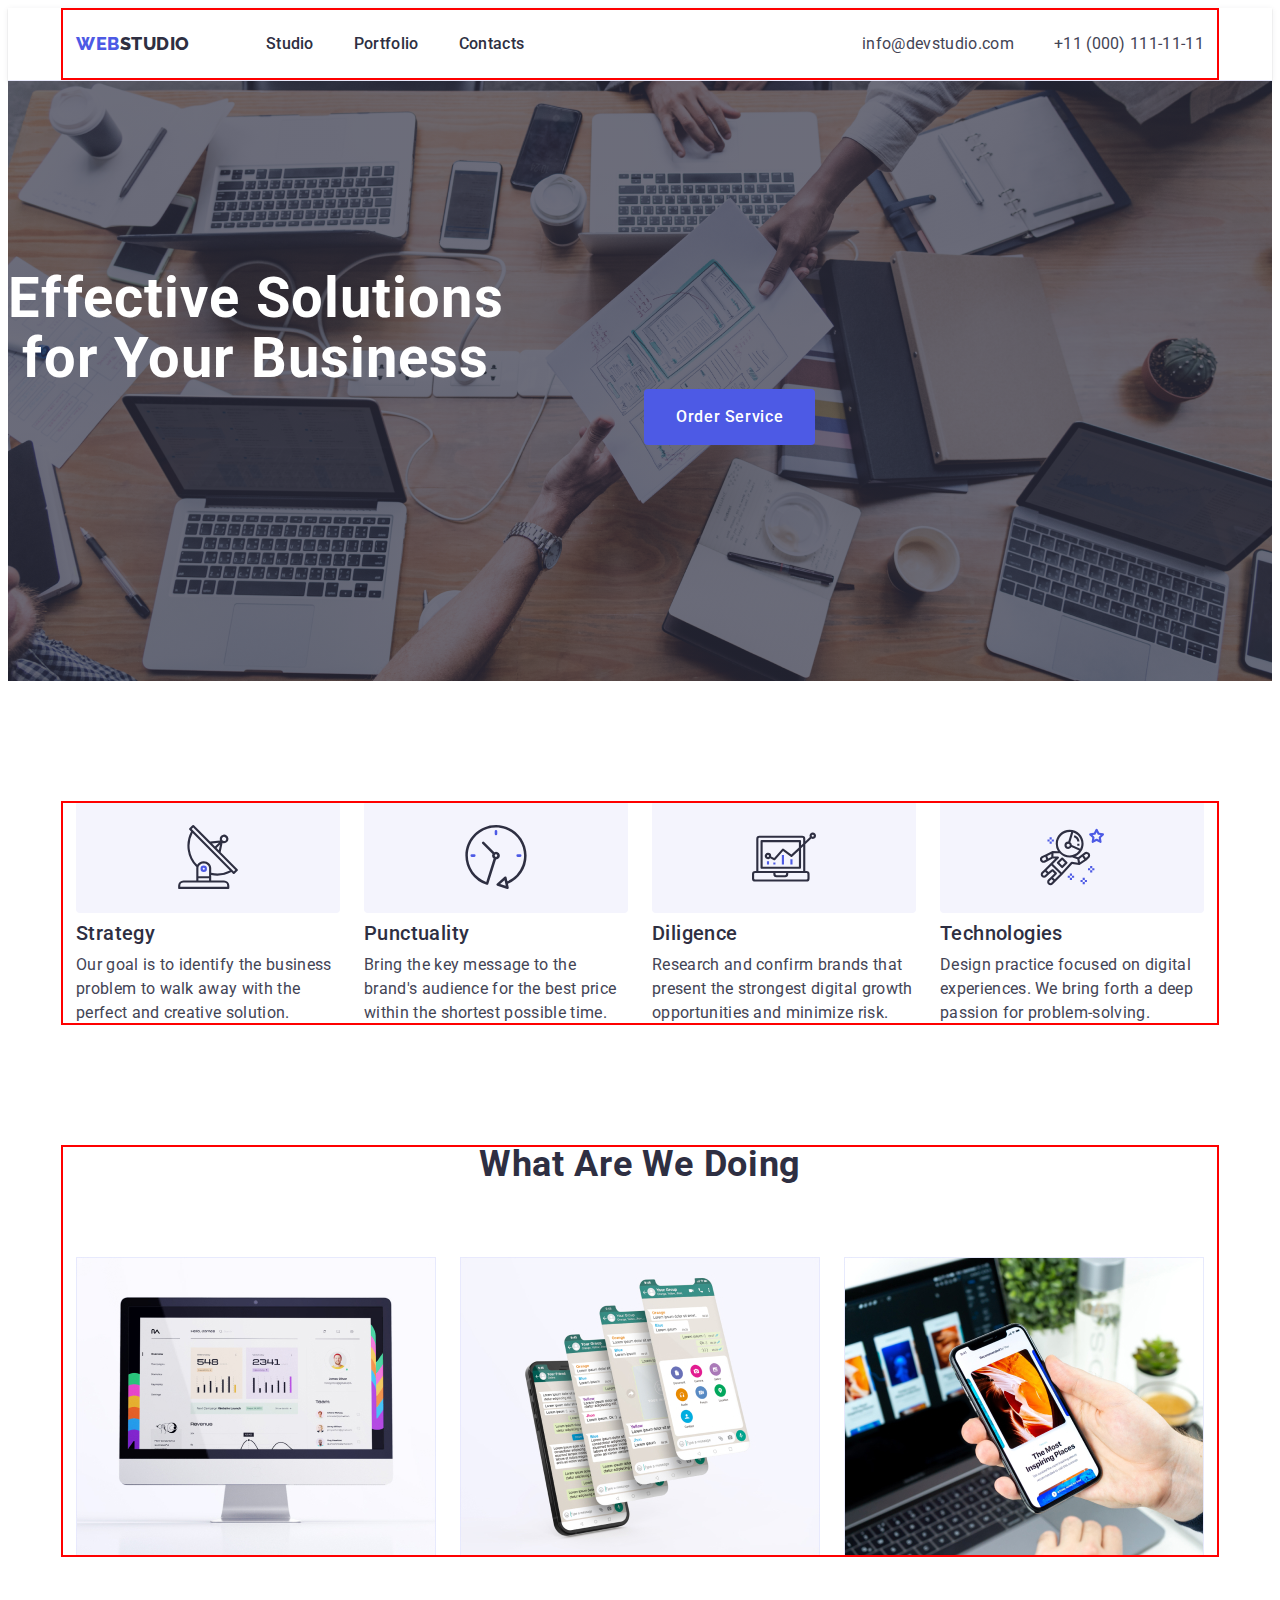
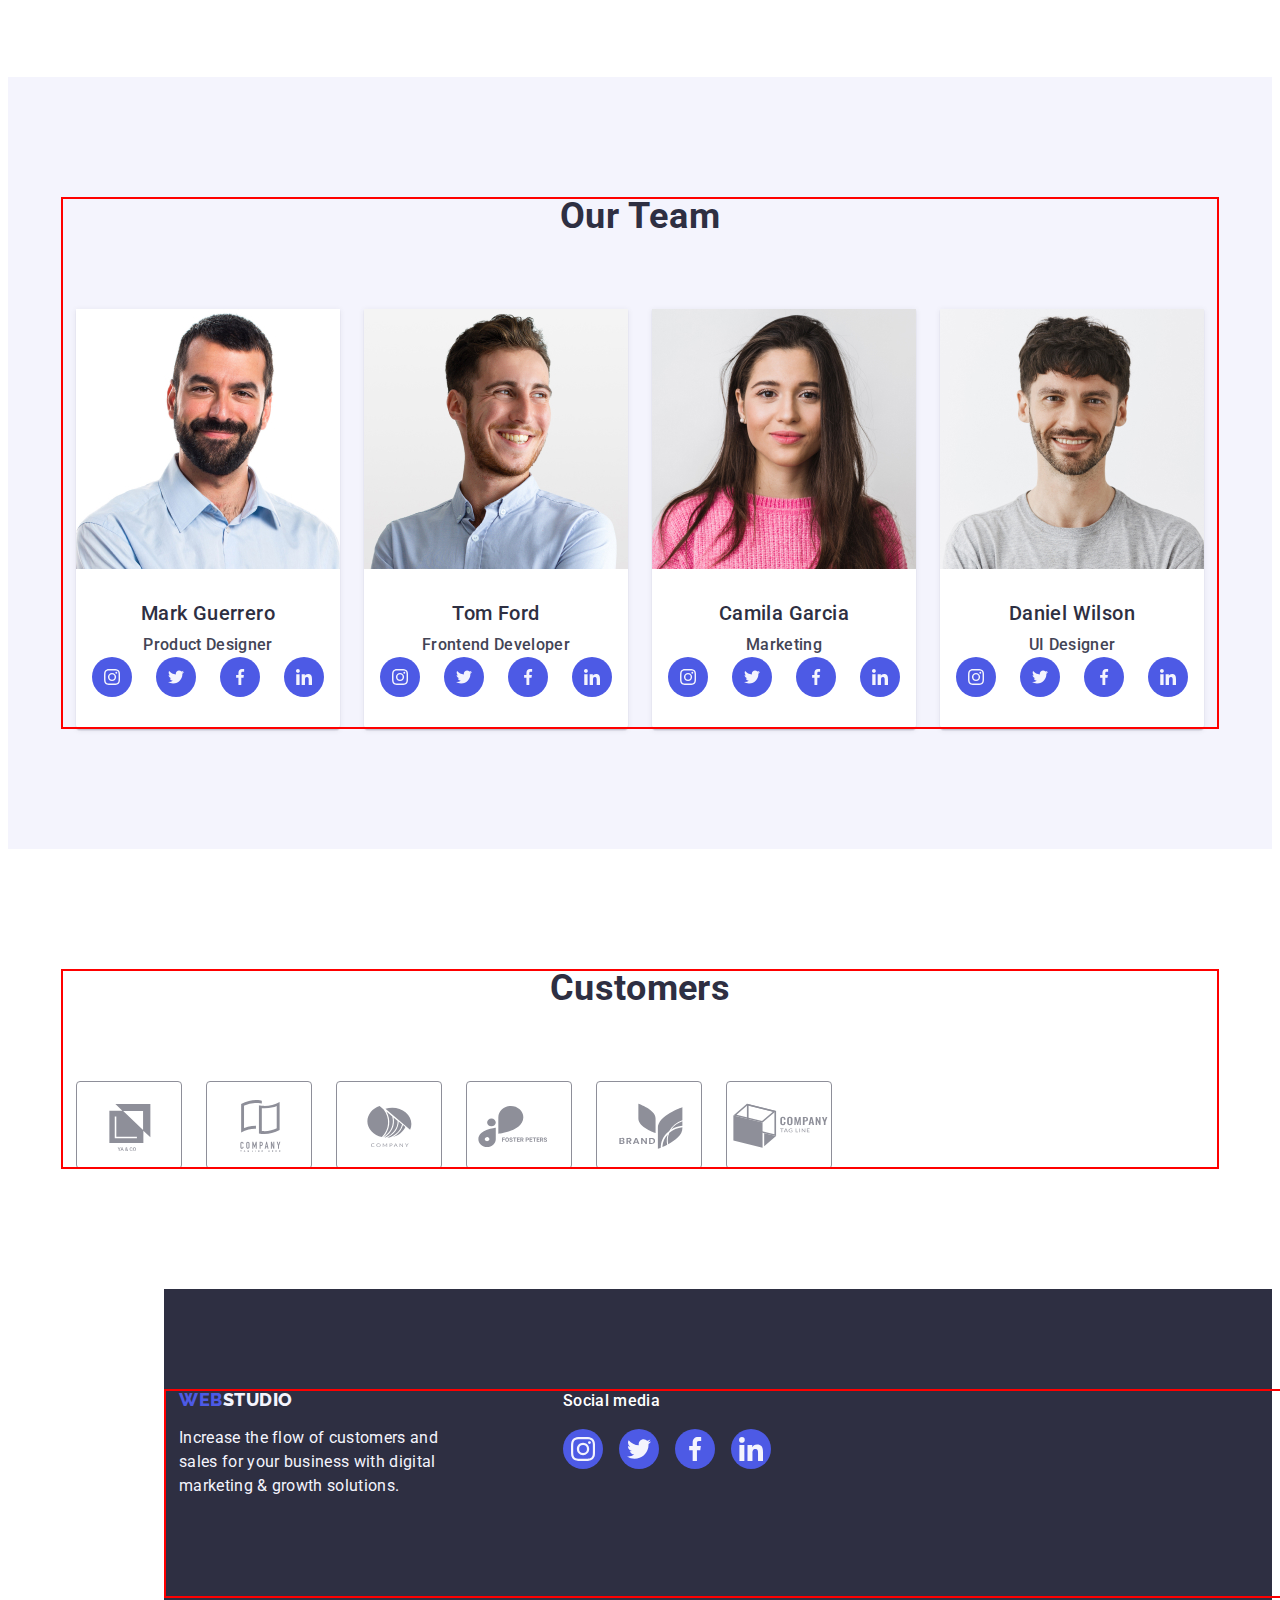
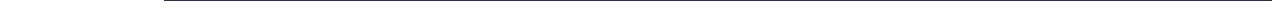
==== index.html @ 08a03af3 "Initial commit" ====
<!DOCTYPE html>
<html lang="en">
  <head>
    <meta charset="UTF-8" />
    <meta http-equiv="X-UA-Compatible" content="IE=edge" />
    <meta name="viewport" content="width=device-width, initial-scale=1.0" />
    <title>WebStudio</title>
    <link rel="preconnect" href="https://fonts.googleapis.com" />
    <link rel="preconnect" href="https://fonts.gstatic.com" crossorigin />
    <link
      href="https://fonts.googleapis.com/css2?family=Raleway:wght@800&family=Roboto:wght@400;500;700&display=swap"
      rel="stylesheet"
    />
    <link
      rel="stylesheet"
      href="https://cdnjs.cloudflare.com/ajax/libs/modern-normalize/1.1.0/modern-normalize.min.css"
      integrity="sha512-wpPYUAdjBVSE4KJnH1VR1HeZfpl1ub8YT/NKx4PuQ5NmX2tKuGu6U/JRp5y+Y8XG2tV+wKQpNHVUX03MfMFn9Q=="
      crossorigin="anonymous"
      referrerpolicy="no-referrer"
    />
    <link rel="stylesheet" href="./css/styles.css" />
  </head>
  <body>
    <header class="header">
      <div class="header-container container">
        <nav class="header-main-nav">
          <a class="header-nav-logo link" href="./index.html"
            >Web<span class="header-logo-studio">Studio</span>
          </a>
          <ul class="header-nav-list list">
            <li class="header-nav-item">
              <a class="header-nav-link link" href="./index.html">Studio</a>
            </li>
            <li class="header-nav-item">
              <a class="header-nav-link link" href="./portfolio.html"
                >Portfolio</a
              >
            </li>
            <li class="header-nav-item">
              <a class="header-nav-link link" href="">Contacts</a>
            </li>
          </ul>
        </nav>
        <address class="header-address">
          <ul class="header-address-list list">
            <li class="header-address-item">
              <a
                class="header-address-link link"
                href="mailto:info@devstudio.com"
                >info@devstudio.com</a
              >
            </li>
            <li class="header-address-item">
              <a class="header-address-link link" href="tel:+110001111111"
                >+11 (000) 111-11-11</a
              >
            </li>
          </ul>
        </address>
      </div>
    </header>
    <main>
      <!--Section-Hero-->
      <section class="hero-section">
        <div class="hero-title-container">
          <h1 class="main-hero-title hero-title">
            Effective Solutions for Your Business
          </h1>
        </div>
        <button class="button" type="button">Order Service</button>
      </section>
      <!--Saction-1-advantage-->
      <section class="advantage-section">
        <div class="container">
          <h2 class="main-advantage-section" hidden>Our advantage</h2>
          <ul class="advantage-list list">
            <li class="advantage-list-item">
              <div class="feature-icon">
                <svg class="feature" width="64" height="64">
                  <use href="./images/icons.svg#antenna"></use>
                </svg>
              </div>
              <h3 class="advantage-list-title">Strategy</h3>
              <p class="advantage-list-subtitle">
                Our goal is to identify the business problem to walk away with
                the perfect and creative solution.
              </p>
            </li>
            <li class="advantage-list-item">
              <div class="feature-icon">
                <svg class="feature" width="64" height="64">
                  <use href="./images/icons.svg#clock"></use>
                </svg>
              </div>
              <h3 class="advantage-list-title">Punctuality</h3>
              <p class="advantage-list-subtitle">
                Bring the key message to the brand's audience for the best price
                within the shortest possible time.
              </p>
            </li>
            <li class="advantage-list-item">
              <div class="feature-icon">
                <svg class="feature" width="64" height="64">
                  <use href="./images/icons.svg#diagram"></use>
                </svg>
              </div>
              <h3 class="advantage-list-title">Diligence</h3>
              <p class="advantage-list-subtitle">
                Research and confirm brands that present the strongest digital
                growth opportunities and minimize risk.
              </p>
            </li>
            <li class="advantage-list-item">
              <div class="feature-icon">
                <svg class="feature" width="64" height="64">
                  <use href="./images/icons.svg#astronaut"></use>
                </svg>
              </div>
              <h3 class="advantage-list-title">Technologies</h3>
              <p class="advantage-list-subtitle">
                Design practice focused on digital experiences. We bring forth a
                deep passion for problem-solving.
              </p>
            </li>
          </ul>
        </div>
      </section>
      <!--Section-2-work-->
      <section class="work-section">
        <div class="container">
          <h2 class="section-title work-title">What are we doing</h2>
          <ul class="work-list list">
            <li class="work-list-item">
              <img
                class="work-list-img"
                src="./images/Our-proposals/img-1.jpg"
                alt="Website"
                width="360"
                height="300"
              />
            </li>
            <li class="work-list-item">
              <img
                class="work-list-img"
                src="./images/Our-proposals/img-2.jpg"
                alt="Phone app"
                width="360"
                height="300"
              />
            </li>
            <li class="work-list-item">
              <img
                class="work-list-img"
                src="./images/Our-proposals/img-3.jpg"
                alt="Screen adaptation"
                width="360"
                height="300"
              />
            </li>
          </ul>
        </div>
      </section>
      <!--Section-3-team-->
      <section class="team-section">
        <div class="team-container container">
          <h2 class="section-title team-title">Our Team</h2>
          <ul class="team-list list">
            <li class="team-list-item">
              <img
                class="team-list-img"
                src="./images/Our-team/img-1.jpg"
                alt="Mark Guerrero"
                width="264"
                height="260"
              />
              <div class="container-profession">
                <h3 class="team-subtitle">Mark Guerrero</h3>
                <p class="team-desc">Product Designer</p>
                <ul class="socials list">
                  <li class="socials-item">
                    <a
                      class="socials-link link"
                      href=""
                      target="_blank"
                      rel="noopener noreferrer"
                      aria-label="Instagram icon"
                    >
                      <svg class="social-icons" width="16" height="16">
                        <use href="./images/icons.svg#instagram"></use>
                      </svg>
                    </a>
                  </li>
                  <li class="socials-item">
                    <a
                      class="socials-link link"
                      href=""
                      target="_blank"
                      rel="noopener noreferrer"
                      aria-label="Twitter icon"
                    >
                      <svg class="social-icons" width="16" height="16">
                        <use href="./images/icons.svg#twitter"></use>
                      </svg>
                    </a>
                  </li>
                  <li class="socials-item">
                    <a
                      class="socials-link link"
                      href=""
                      target="_blank"
                      rel="noopener noreferrer"
                      aria-label="Facebook icon"
                    >
                      <svg class="social-icons" width="16" height="16">
                        <use href="./images/icons.svg#facebook"></use>
                      </svg>
                    </a>
                  </li>
                  <li class="socials-item">
                    <a
                      class="socials-link link"
                      href=""
                      target="_blank"
                      rel="noopener noreferrer"
                      aria-label="Linkedin icon"
                    >
                      <svg class="social-icons" width="16" height="16">
                        <use href="./images/icons.svg#linkedin"></use>
                      </svg>
                    </a>
                  </li>
                </ul>
              </div>
            </li>
            <li class="team-list-item">
              <img
                class="team-list-img"
                src="./images/Our-team/img-2.jpg"
                alt="Tom Ford"
                width="264"
                height="260"
              />
              <div class="container-profession">
                <h3 class="team-subtitle">Tom Ford</h3>
                <p class="team-desc">Frontend Developer</p>
                <ul class="socials list">
                  <li class="socials-item">
                    <a
                      class="socials-link link"
                      href=""
                      target="_blank"
                      rel="noopener noreferrer"
                      aria-label="Instagram icon"
                    >
                      <svg class="social-icons" width="16" height="16">
                        <use href="./images/icons.svg#instagram"></use>
                      </svg>
                    </a>
                  </li>
                  <li class="socials-item">
                    <a
                      class="socials-link link"
                      href=""
                      target="_blank"
                      rel="noopener noreferrer"
                      aria-label="Twitter icon"
                    >
                      <svg class="social-icons" width="16" height="16">
                        <use href="./images/icons.svg#twitter"></use>
                      </svg>
                    </a>
                  </li>
                  <li class="socials-item">
                    <a
                      class="socials-link link"
                      href=""
                      target="_blank"
                      rel="noopener noreferrer"
                      aria-label="Facebook icon"
                    >
                      <svg class="social-icons" width="16" height="16">
                        <use href="./images/icons.svg#facebook"></use>
                      </svg>
                    </a>
                  </li>
                  <li class="socials-item">
                    <a
                      class="socials-link link"
                      href=""
                      target="_blank"
                      rel="noopener noreferrer"
                      aria-label="Linkedin icon"
                    >
                      <svg class="social-icons" width="16" height="16">
                        <use href="./images/icons.svg#linkedin"></use>
                      </svg>
                    </a>
                  </li>
                </ul>
              </div>
            </li>
            <li class="team-list-item">
              <img
                class="team-list-img"
                src="./images/Our-team/img-3.jpg"
                alt="Camila Garcia"
                width="264"
                height="260"
              />
              <div class="container-profession">
                <h3 class="team-subtitle">Camila Garcia</h3>
                <p class="team-desc">Marketing</p>
                <ul class="socials list">
                  <li class="socials-item">
                    <a
                      class="socials-link link"
                      href=""
                      target="_blank"
                      rel="noopener noreferrer"
                      aria-label="Instagram icon"
                    >
                      <svg class="social-icons" width="16" height="16">
                        <use href="./images/icons.svg#instagram"></use>
                      </svg>
                    </a>
                  </li>
                  <li class="socials-item">
                    <a
                      class="socials-link link"
                      href=""
                      target="_blank"
                      rel="noopener noreferrer"
                      aria-label="Twitter icon"
                    >
                      <svg class="social-icons" width="16" height="16">
                        <use href="./images/icons.svg#twitter"></use>
                      </svg>
                    </a>
                  </li>
                  <li class="socials-item">
                    <a
                      class="socials-link link"
                      href=""
                      target="_blank"
                      rel="noopener noreferrer"
                      aria-label="Facebook icon"
                    >
                      <svg class="social-icons" width="16" height="16">
                        <use href="./images/icons.svg#facebook"></use>
                      </svg>
                    </a>
                  </li>
                  <li class="socials-item">
                    <a
                      class="socials-link link"
                      href=""
                      target="_blank"
                      rel="noopener noreferrer"
                      aria-label="Linkedin icon"
                    >
                      <svg class="social-icons" width="16" height="16">
                        <use href="./images/icons.svg#linkedin"></use>
                      </svg>
                    </a>
                  </li>
                </ul>
              </div>
            </li>
            <li class="team-list-item">
              <img
                class="team-list-img"
                src="./images/Our-team/img-4.jpg"
                alt="Daniel Wilson"
                width="264"
                height="260"
              />
              <div class="container-profession">
                <h3 class="team-subtitle">Daniel Wilson</h3>
                <p class="team-desc">UI Designer</p>
                <ul class="socials list">
                  <li class="socials-item">
                    <a
                      class="socials-link link"
                      href=""
                      target="_blank"
                      rel="noopener noreferrer"
                      aria-label="Instagram icon"
                    >
                      <svg class="social-icons" width="16" height="16">
                        <use href="./images/icons.svg#instagram"></use>
                      </svg>
                    </a>
                  </li>
                  <li class="socials-item">
                    <a
                      class="socials-link link"
                      href=""
                      target="_blank"
                      rel="noopener noreferrer"
                      aria-label="Twitter icon"
                    >
                      <svg class="social-icons" width="16" height="16">
                        <use href="./images/icons.svg#twitter"></use>
                      </svg>
                    </a>
                  </li>
                  <li class="socials-item">
                    <a
                      class="socials-link link"
                      href=""
                      target="_blank"
                      rel="noopener noreferrer"
                      aria-label="Facebook icon"
                    >
                      <svg class="social-icons" width="16" height="16">
                        <use href="./images/icons.svg#facebook"></use>
                      </svg>
                    </a>
                  </li>
                  <li class="socials-item">
                    <a
                      class="socials-link link"
                      href=""
                      target="_blank"
                      rel="noopener noreferrer"
                      aria-label="Linkedin icon"
                    >
                      <svg class="social-icons" width="16" height="16">
                        <use href="./images/icons.svg#linkedin"></use>
                      </svg>
                    </a>
                  </li>
                </ul>
              </div>
            </li>
          </ul>
        </div>
      </section>
      <!--Section-4-customers-->
      <section class="customers-section">
        <div class="customers-container container">
          <h2 class="customers-title">Customers</h2>
          <ul class="customers-list list">
            <li class="customers-list-item">
              <a
                class="customers-link link"
                href=""
                target="_blank"
                rel="noopener noreferrer"
                aria-label="Logo icon"
              >
                <svg class="customers-icons" width="104" height="56">
                  <use href="./images/icons.svg#Logo"></use>
                </svg>
              </a>
            </li>
            <li class="customers-list-item">
              <a
                class="customers-link link"
                href=""
                target="_blank"
                rel="noopener noreferrer"
                aria-label="Logo icon"
              >
                <svg class="customers-icons" width="104" height="56">
                  <use href="./images/icons.svg#Logo-1"></use>
                </svg>
              </a>
            </li>
            <li class="customers-list-item">
              <a
                class="customers-link link"
                href=""
                target="_blank"
                rel="noopener noreferrer"
                aria-label="Logo icon"
              >
                <svg class="customers-icons" width="104" height="56">
                  <use href="./images/icons.svg#Logo-2"></use>
                </svg>
              </a>
            </li>
            <li class="customers-list-item">
              <a
                class="customers-link link"
                href=""
                target="_blank"
                rel="noopener noreferrer"
                aria-label="Logo icon"
              >
                <svg class="customers-icons" width="104" height="56">
                  <use href="./images/icons.svg#Logo-3"></use>
                </svg>
              </a>
            </li>
            <li class="customers-list-item">
              <a
                class="customers-link link"
                href=""
                target="_blank"
                rel="noopener noreferrer"
                aria-label="Logo icon"
              >
                <svg class="customers-icons" width="104" height="56">
                  <use href="./images/icons.svg#Logo-4"></use>
                </svg>
              </a>
            </li>
            <li class="customers-list-item">
              <a
                class="customers-link link"
                href=""
                target="_blank"
                rel="noopener noreferrer"
                aria-label="Logo icon"
              >
                <svg class="customers-icons" width="104" height="56">
                  <use href="./images/icons.svg#Logo-5"></use>
                </svg>
              </a>
            </li>
          </ul>
        </div>
      </section>
    </main>
    <footer class="footer">
      <div class="footer-container container">
        <div class="footer-logo-container">
          <a class="footer-link link" href="./index.html"
            >Web<span class="logo-web-studio">Studio</span>
          </a>
          <p class="footer-desc">
            Increase the flow of customers and sales for your business with
            digital marketing & growth solutions.
          </p>
        </div>
        <div class="social-container">
          <p class="social-media">Social media</p>
          <ul class="socials-footer list">
            <li class="socials-item-footer">
              <a
                class="socials-link-footer link"
                href=""
                target="_blank"
                rel="noopener noreferrer"
                aria-label="Instagram icon"
              >
                <svg class="social-icons" width="24" height="24">
                  <use href="./images/icons.svg#instagram"></use>
                </svg>
              </a>
            </li>
            <li class="socials-item-footer">
              <a
                class="socials-link-footer link"
                href=""
                target="_blank"
                rel="noopener noreferrer"
                aria-label="Twitter icon"
              >
                <svg class="social-icons" width="24" height="24">
                  <use href="./images/icons.svg#twitter"></use>
                </svg>
              </a>
            </li>
            <li class="socials-item-footer">
              <a
                class="socials-link-footer link"
                href=""
                target="_blank"
                rel="noopener noreferrer"
                aria-label="Facebook icon"
              >
                <svg class="social-icons" width="24" height="24">
                  <use href="./images/icons.svg#facebook"></use>
                </svg>
              </a>
            </li>
            <li class="socials-item-footer">
              <a
                class="socials-link-footer link"
                href=""
                target="_blank"
                rel="noopener noreferrer"
                aria-label="Linkedin icon"
              >
                <svg class="social-icons" width="24" height="24">
                  <use href="./images/icons.svg#linkedin"></use>
                </svg>
              </a>
            </li>
          </ul>
        </div>
      </div>
    </footer>
  </body>
</html>
---- css/styles.css ----
:root {
  /* Fonts */
  --primary-font: Roboto, sans-serif;
  --secondary-font: Raleway, sans-serif;
  /* Color */
  --color-iris: #4d5ae5;
  --color-ocean: #404bbf;
  --color-navy-blue: #2e2f42;
  --color-green: #31d0aa;
  --color-slate: #434455;
  --color-light-slate: #8e8f99;
  --color-cornflower: #e7e9fc;
  --color-cloud: #f4f4fd;
  --color-navy-blue-modal: #2e2f42;
  --color-grey: #2e2f42;
  --color-white: #ffffff;
  --color-dairy: #fcfcfc;
  /* Others */
}

html {
  box-sizing: border-box;
}

*,
*::before,
*::after {
  box-sizing: inherit;
}

/* Base styles */
body {
  font-size: 16px;
  font-family: Roboto, sans-serif;
  font-weight: 400;
  font-style: normal;
  line-height: 24px;
  letter-spacing: 0.02em;
  text-decoration: none;
  text-transform: none;
  color: #434455;
  background-color: #ffffff;
}

/* Normalize vs Reset */
img {
  display: block;
}

.button {
  display: flex;
  font-family: Roboto, sans-serif;
  cursor: pointer;
  min-width: 169px;
  height: 56px;
  margin-left: 636px;
  position: absolute;
  flex-direction: row;
  align-items: flex-start;
  padding: 16px 32px;
  gap: 10px;
}
.section {
}

h1,
h2,
h3,
h4,
h5,
h6,
p {
  margin: 0;
}

.list {
  color: inherit;
  list-style: none;
  padding: 0;
  margin: 0;
}

.link {
  text-decoration: none;
}

.container {
  width: 1158px;
  margin: 0 auto;
  padding: 0 15px;

  outline: 2px solid red;
  outline-offset: -2px;
}

/* reset start */

.section-title {
  font-size: 36px;
  font-family: 'Roboto';
  font-weight: 700;
  font-style: normal;
  line-height: 40px;
  letter-spacing: 0.02em;
  text-decoration: none;
  text-transform: capitalize;
}
.subtitle {
  font-size: 20px;
  font-family: 'Roboto';
  font-weight: 500;
  font-style: normal;
  line-height: 24px;
  letter-spacing: 0.02em;
  text-decoration: none;
  text-transform: none;
}

.desc {
  font-size: 16px;
  font-family: 'Roboto';
  font-weight: 500;
  font-style: normal;
  line-height: 24px;
  letter-spacing: 0.02em;
  text-decoration: none;
  text-transform: none;
}

.small-text {
  font-size: 12px;
  font-family: 'Roboto';
  font-weight: 400;
  font-style: normal;
  line-height: 14px;
  letter-spacing: 0.04em;
  text-decoration: none;
  text-transform: none;
}

/* Header styles */
.header {
  border-bottom: 1px solid #e7e9fc;
  box-shadow: 0px 2px 1px rgba(46, 47, 66, 0.08),
    0px 1px 1px rgba(46, 47, 66, 0.16), 0px 1px 6px rgba(46, 47, 66, 0.08);
}

.header-container {
  display: flex;
  align-items: center;
  height: 72px;
}
.header-main-nav {
  display: flex;
  align-items: center;
  margin-right: auto;
}
.header-nav-link {
  font-family: Roboto, sans-serif;
  font-style: normal;
  font-weight: 500;
  font-size: 16px;
  line-height: 1.5;
  letter-spacing: 0.02em;
  color: #2e2f42;
}
.header-nav-logo {
  font-family: Raleway, sans-serif;
  font-style: normal;
  font-weight: 800;
  font-size: 18px;
  line-height: 1.17;
  display: flex;
  align-items: center;
  letter-spacing: 0.03em;
  text-transform: uppercase;
  color: var(--color-iris);
  margin-right: 76px;
}

.span {
  color: var(--color-navy-blue);
}
.header-nav-link:hover,
.header-nav-link:focus {
  color: var(--color-ocean);
}

.header-logo-studio {
  font-family: Raleway, sans-serif;
  font-style: normal;
  font-weight: 800;
  font-size: 18px;
  line-height: 1.17;
  letter-spacing: 0.03em;
  text-transform: uppercase;
  color: var(--color-navy-blue);
}
.header-nav-list {
  display: flex;
  gap: 40px;
}
.header-nav-item {
}
.header-address {
  font-style: normal;
}
.header-address-list {
  display: flex;
  gap: 40px;
}
.header-address-item {
}
.header-address-link {
  font-family: 'Roboto';
  font-style: normal;
  font-weight: 400;
  font-size: 16px;
  line-height: 24px;
  letter-spacing: 0.02em;
  color: #434455;
}
.header-address-link:hover,
.header-address-link:focus {
  color: #404bbf;
}

/* Section-Hero */

.hero-section {
  max-width: 1440px;
  height: 600px;
  margin-left: auto;
  margin-right: auto;
  background-color: var(--color-navy-blue);
  padding: 188px 0;
  background-image: linear-gradient(
      rgba(46, 47, 66, 0.7),
      rgba(46, 47, 66, 0.7)
    ),
    url(../images/Hero/hero.jpeg);
  background-repeat: no-repeat;
  background-position: center;
  background-size: cover;
}
.hero-container {
}
.main-hero-title {
  font-size: 56px;
  font-family: Roboto, sans-serif;
  font-weight: 700;
  font-style: normal;
  line-height: 1.07;
  text-align: center;
  letter-spacing: 0.02em;
  text-decoration: none;
  text-transform: none;
  color: #ffffff;
  max-width: 496px;
}
.hero-title-container {
}

.button {
  font-family: Roboto, sans-serif;
  background-color: var(--color-iris);
  font-style: normal;
  font-weight: 500;
  font-size: 16px;
  line-height: 1.5;
  align-items: center;
  letter-spacing: 0.04em;
  color: #ffffff;
  text-decoration: none;
  text-transform: none;
  height: 56px;
  border: none;
  border-radius: 4px;
}
.button:hover,
.button:focus {
  background-color: var(--color-ocean);
}

/* Section-1-advantage */

.advantage-section {
  padding: 120px 0;
}

.main-advantage-section {
}
.advantage-list {
  display: flex;
  gap: 24px;
}

.advantage-list-item {
  width: calc((100% - 72px) / 4);
}
.feature-icon {
  display: flex;
  align-items: center;
  justify-content: center;
  height: 112px;
  background-color: #f4f4fd;
  border-radius: 4px;
  margin-bottom: 8px;
}

.advantage-list-title {
  font-size: 20px;
  font-family: 'Roboto';
  font-weight: 500;
  font-style: normal;
  line-height: 1.2;
  letter-spacing: 0.02em;
  text-decoration: none;
  text-transform: none;
  color: #2e2f42;
  margin-bottom: 8px;
}
.advantage-list-subtitle {
}

/* Section-2-work */

.work-section {
  padding-bottom: 120px;
}

.section-title {
  font-size: 36px;
  font-family: 'Roboto';
  font-weight: 700;
  font-style: normal;
  line-height: 1.11;
  letter-spacing: 0.02em;
  text-decoration: none;
  text-transform: capitalize;
  text-align: center;
  color: #2e2f42;
  margin-bottom: 72px;
}
.work-title {
}
.work-list {
  display: flex;
  gap: 24px;
}
.list {
}
.work-list-item {
  width: calc((100% - 48px) / 3);
}
.work-list-img {
}

/* Section-3-team */

.team-section {
  background-color: #f4f4fd;
  padding: 120px 0;
}

.section-title {
  font-size: 36px;
  font-family: 'Roboto';
  font-weight: 700;
  font-style: normal;
  line-height: 1.11;
  letter-spacing: 0.02em;
  text-decoration: none;
  text-transform: capitalize;
  text-align: center;
  color: #2e2f42;
  margin-bottom: 72px;
}
.team-title {
}
.team-list {
  display: flex;
  gap: 24px;
}
.team-list-item {
  background-color: #ffffff;
  width: calc((100% - 72px) / 4);
  border-radius: 0px 0px 4px 4px;
  box-shadow: 0px 1px 6px rgba(46, 47, 66, 0.08),
    0px 1px 1px rgba(46, 47, 66, 0.16), 0px 2px 1px rgba(46, 47, 66, 0.08);
}
.container-profession {
  padding: 32px 0px;
}
.team-list-img {
}

.team-subtitle {
  font-size: 20px;
  font-family: 'Roboto';
  font-weight: 500;
  font-style: normal;
  line-height: 1.2;
  letter-spacing: 0.02em;
  text-decoration: none;
  text-transform: none;
  color: #2e2f42;
  text-align: center;
  margin-bottom: 8px;
}
.team-desc {
  font-size: 16px;
  font-family: 'Roboto';
  font-weight: 500;
  font-style: normal;
  line-height: 1.5;
  letter-spacing: 0.02em;
  text-decoration: none;
  text-transform: none;
  color: #434455;
  text-align: center;
}

.socials {
  display: flex;
  justify-content: center;
  gap: 24px;
}
.socials-item {
  width: 40px;
  height: 40px;
}
.socials-link {
  width: 100%;
  height: 100%;
  background-color: var(--color-iris);
  border-radius: 50%;
  display: flex;
  align-items: center;
  justify-content: center;
}
.socials-link:hover,
.socials-link:focus {
  background-color: var(--color-ocean);
}
.social-icons {
  fill: var(--color-cloud);
}

/* Section-4-customers */

.customers-section {
  padding-top: 120px;
  padding-bottom: 120px;
}
.customers-title {
  font-size: 36px;
  line-height: 1.1;
  color: var(--color-grey);
  margin-bottom: 72px;
  text-align: center;
}
.customers-list {
  display: flex;
  gap: 24px;
}
.customers-list-item {
  width: calc((100%-120px) / 6);
  height: 88px;
}
.customers-link {
  width: 100%;
  height: 100%;
  border: 1px solid #8e8f99;
  border-radius: 4px;
  display: flex;
  align-items: center;
  justify-content: center;
  color: var(--color-light-slate);
}
.customers-link:hover,
.customers-link:focus {
  border-color: var(--color-ocean);
  color: var(--color-ocean);
}
.customers-icons {
  fill: currentColor;
}
/* Footer styles */

.footer {
  max-width: 1440px;
  height: 312px;
  background-color: #2e2f42;
  padding: 100px 0;
  margin-left: auto;
  margin-right: auto;
  margin-left: 156px;
}
.footer-container {
  display: flex;
  align-items: baseline;
}
.social-container {
}
.footer-logo-container {
  margin-right: 120px;
}
.social-media {
  font-weight: 500;
  font-size: 16px;
  line-height: 1.5;
  letter-spacing: 0.02em;
  color: var(--color-white);
  margin-bottom: 16px;
}
.socials-footer {
  display: flex;
  gap: 16px;
}
.socials-item-footer {
  width: 40px;
  height: 40px;
}
.socials-link-footer {
  width: 100%;
  height: 100%;
  background-color: var(--color-iris);
  border-radius: 50%;
  display: flex;
  align-items: center;
  justify-content: center;
}
.socials-link-footer:hover,
.socials-link-footer:focus {
  background-color: var(--color-green);
}
.footer-link {
  font-family: Raleway, sans-serif;
  font-style: normal;
  font-weight: 800;
  font-size: 18px;
  line-height: 1.17;
  letter-spacing: 0.03em;
  text-transform: uppercase;
  color: var(--color-iris);
  display: flex;
  margin-bottom: 16px;
}

.logo-web-studio {
  font-family: Raleway, sans-serif;
  font-style: normal;
  font-weight: 800;
  font-size: 18px;
  line-height: 1.17;
  letter-spacing: 0.03em;
  text-transform: uppercase;
  color: #f4f4fd;
}
.footer-desc {
  font-family: 'Roboto';
  font-style: normal;
  font-weight: 400;
  font-size: 16px;
  line-height: 1.5;
  letter-spacing: 0.02em;
  color: #f4f4fd;

  width: 264px;
  height: 72px;
  margin-bottom: 100px;
}
.span {
  color: #f4f4fd;
}

/* PORTFOLIO */

.header {
}
.header-nav-link {
  font-family: 'Roboto';
  font-style: normal;
  font-weight: 500;
  font-size: 16px;
  line-height: 1.5;
  letter-spacing: 0.02em;
  color: #2e2f42;
}
.header-nav-logo {
  font-family: Raleway, sans-serif;
  font-style: normal;
  font-weight: 800;
  font-size: 18px;
  line-height: 1.17;
  display: flex;
  align-items: center;
  letter-spacing: 0.03em;
  text-transform: uppercase;
  color: var(--color-iris);
}

.span {
  color: var(--color-navy-blue);
}
.header-nav-link:hover,
.header-nav-link:focus {
  color: var(--color-ocean);
}

.header-logo-studio {
  font-family: Raleway, sans-serif;
  font-style: normal;
  font-weight: 800;
  font-size: 18px;
  line-height: 1.17;
  letter-spacing: 0.03em;
  text-transform: uppercase;
  color: var(--color-navy-blue);
}
.header-nav-list {
}
.header-nav-item {
}
.header-address {
  font-style: normal;
}
.header-address-list {
}
.header-address-item {
}
.header-address-link {
  font-family: 'Roboto';
  font-style: normal;
  font-weight: 400;
  font-size: 16px;
  line-height: 24px;
  letter-spacing: 0.02em;
  color: #434455;
}
.header-address-link:hover,
.header-address-link:focus {
  color: #404bbf;
}

/* Filters styles */

.filters {
  padding: 96px 0 120px;
}
.filters-list {
  display: flex;
  justify-content: center;
  gap: 24px;
  margin-bottom: 72px;
}
.filters-list-item {
}

.filters-button-all {
  font-family: Roboto, sans-serif;
  font-style: normal;
  font-weight: 500;
  font-size: 16px;
  line-height: 1.5;
  letter-spacing: 0.04em;
  color: #4d5ae5;
  background: #f4f4fd;
  cursor: pointer;
  padding: 12px 24px;
  border: 1px solid var(--color-cornflower);
  border-radius: 4px;
}
.filters-button-all:hover,
.filters-button-all:focus {
  background-color: #404bbf;
  color: #ffffff;
  border: 1px solid transparent;
  box-shadow: 0px 3px 1px rgba(0, 0, 0, 0.1), 0px 2px 1px rgba(0, 0, 0, 0.08),
    0px 2px 2px rgba(0, 0, 0, 0.12);
}

.list {
}

.row-list {
  display: flex;
  flex-wrap: wrap;
  column-gap: 24px;
  row-gap: 48px;
}

.row-list-item {
  width: calc((100% - 48px) / 3);
  display: block;
}
.row-link {
  display: block;
}
.row-link:hover,
.row-link:focus {
  box-shadow: 0px 1px 6px rgba(46, 47, 66, 0.08),
    0px 1px 1px rgba(46, 47, 66, 0.16), 0px 2px 1px rgba(46, 47, 66, 0.08);
}
.row-list-img {
}
.app {
  padding: 32px 16px;
  border: 1px solid #e7e9fc;
  border-top: none;
}
.row-subtitle {
  font-size: 20px;
  font-family: 'Roboto';
  font-weight: 500;
  font-style: normal;
  line-height: 1.2;
  letter-spacing: 0.02em;
  text-decoration: none;
  text-transform: none;
  color: #2e2f42;
  margin-bottom: 8px;
}
.row-desc {
  font-size: 16px;
  font-family: 'Roboto';
  font-weight: 500;
  font-style: normal;
  line-height: 1.5;
  letter-spacing: 0.02em;
  text-decoration: none;
  text-transform: none;
  color: #434455;
}
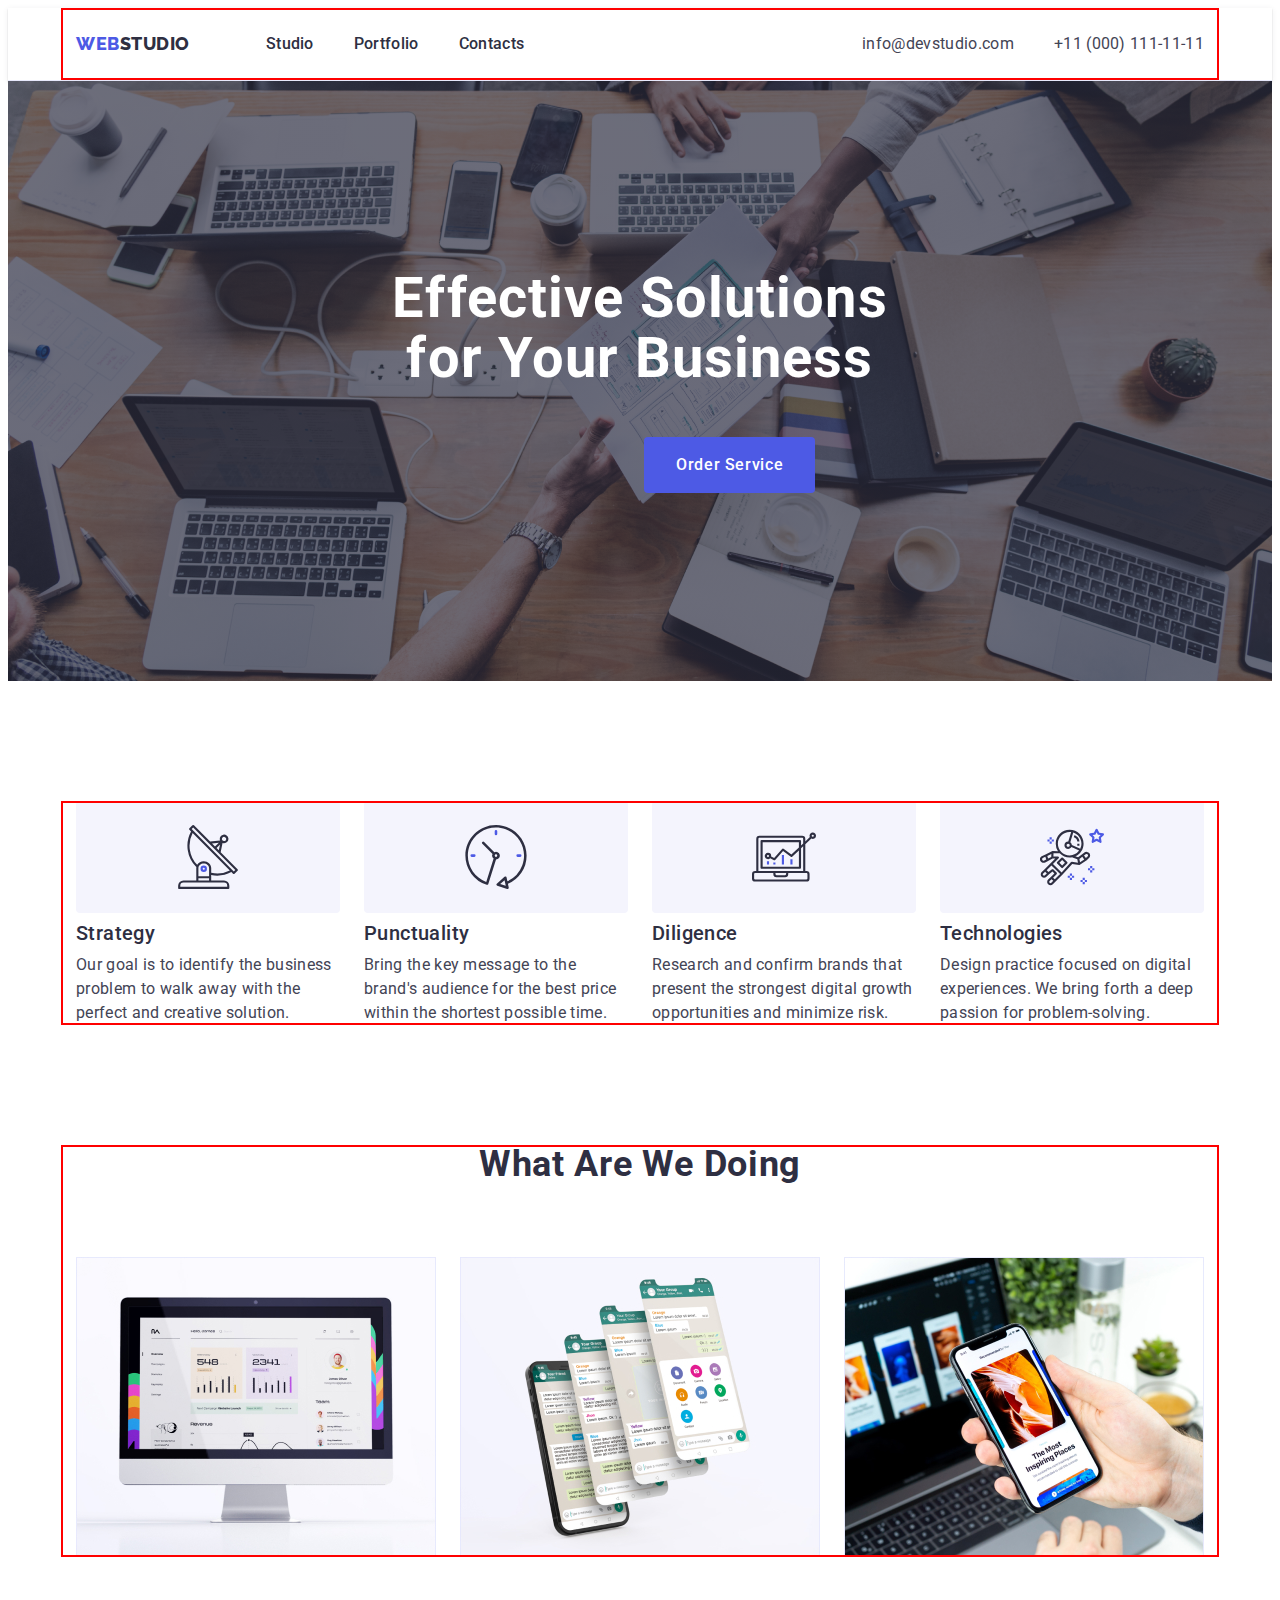
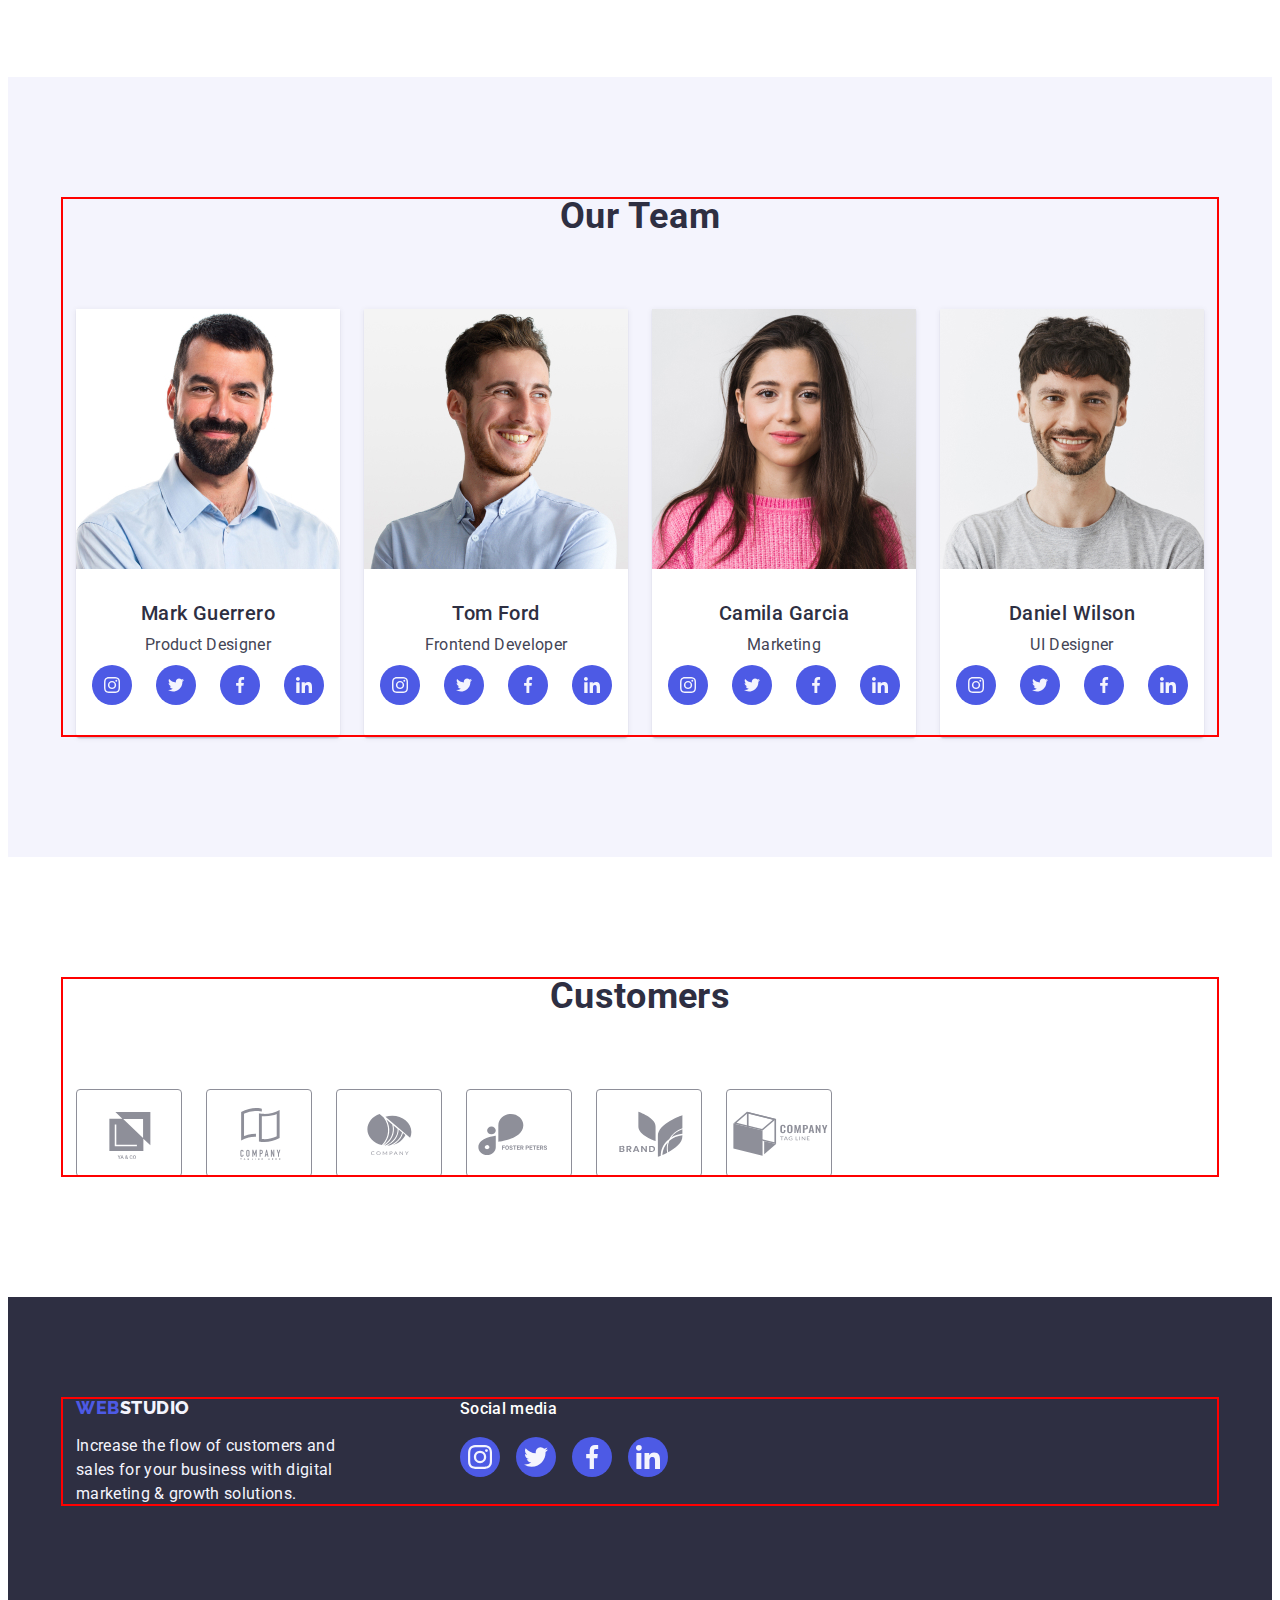
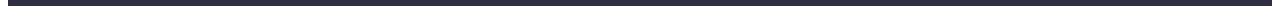
==== commit 86385765: "remark" ====
--- a/index.html
+++ b/index.html
@@ -62,11 +62,9 @@
     <main>
       <!--Section-Hero-->
       <section class="hero-section">
-        <div class="hero-title-container">
-          <h1 class="main-hero-title hero-title">
-            Effective Solutions for Your Business
-          </h1>
-        </div>
+        <h1 class="main-hero-title hero-title">
+          Effective Solutions for Your Business
+        </h1>
         <button class="button" type="button">Order Service</button>
       </section>
       <!--Saction-1-advantage-->
--- a/css/styles.css
+++ b/css/styles.css
@@ -257,8 +257,8 @@
   text-transform: none;
   color: #ffffff;
   max-width: 496px;
-}
-.hero-title-container {
+  margin: auto;
+  margin-bottom: 48px;
 }
 
 .button {
@@ -411,7 +411,7 @@
 .team-desc {
   font-size: 16px;
   font-family: 'Roboto';
-  font-weight: 500;
+  font-weight: 400;
   font-style: normal;
   line-height: 1.5;
   letter-spacing: 0.02em;
@@ -419,6 +419,7 @@
   text-transform: none;
   color: #434455;
   text-align: center;
+  margin-bottom: 8px;
 }
 
 .socials {
@@ -489,13 +490,8 @@
 /* Footer styles */
 
 .footer {
-  max-width: 1440px;
-  height: 312px;
   background-color: #2e2f42;
   padding: 100px 0;
-  margin-left: auto;
-  margin-right: auto;
-  margin-left: 156px;
 }
 .footer-container {
   display: flex;
@@ -568,8 +564,6 @@
   color: #f4f4fd;
 
   width: 264px;
-  height: 72px;
-  margin-bottom: 100px;
 }
 .span {
   color: #f4f4fd;
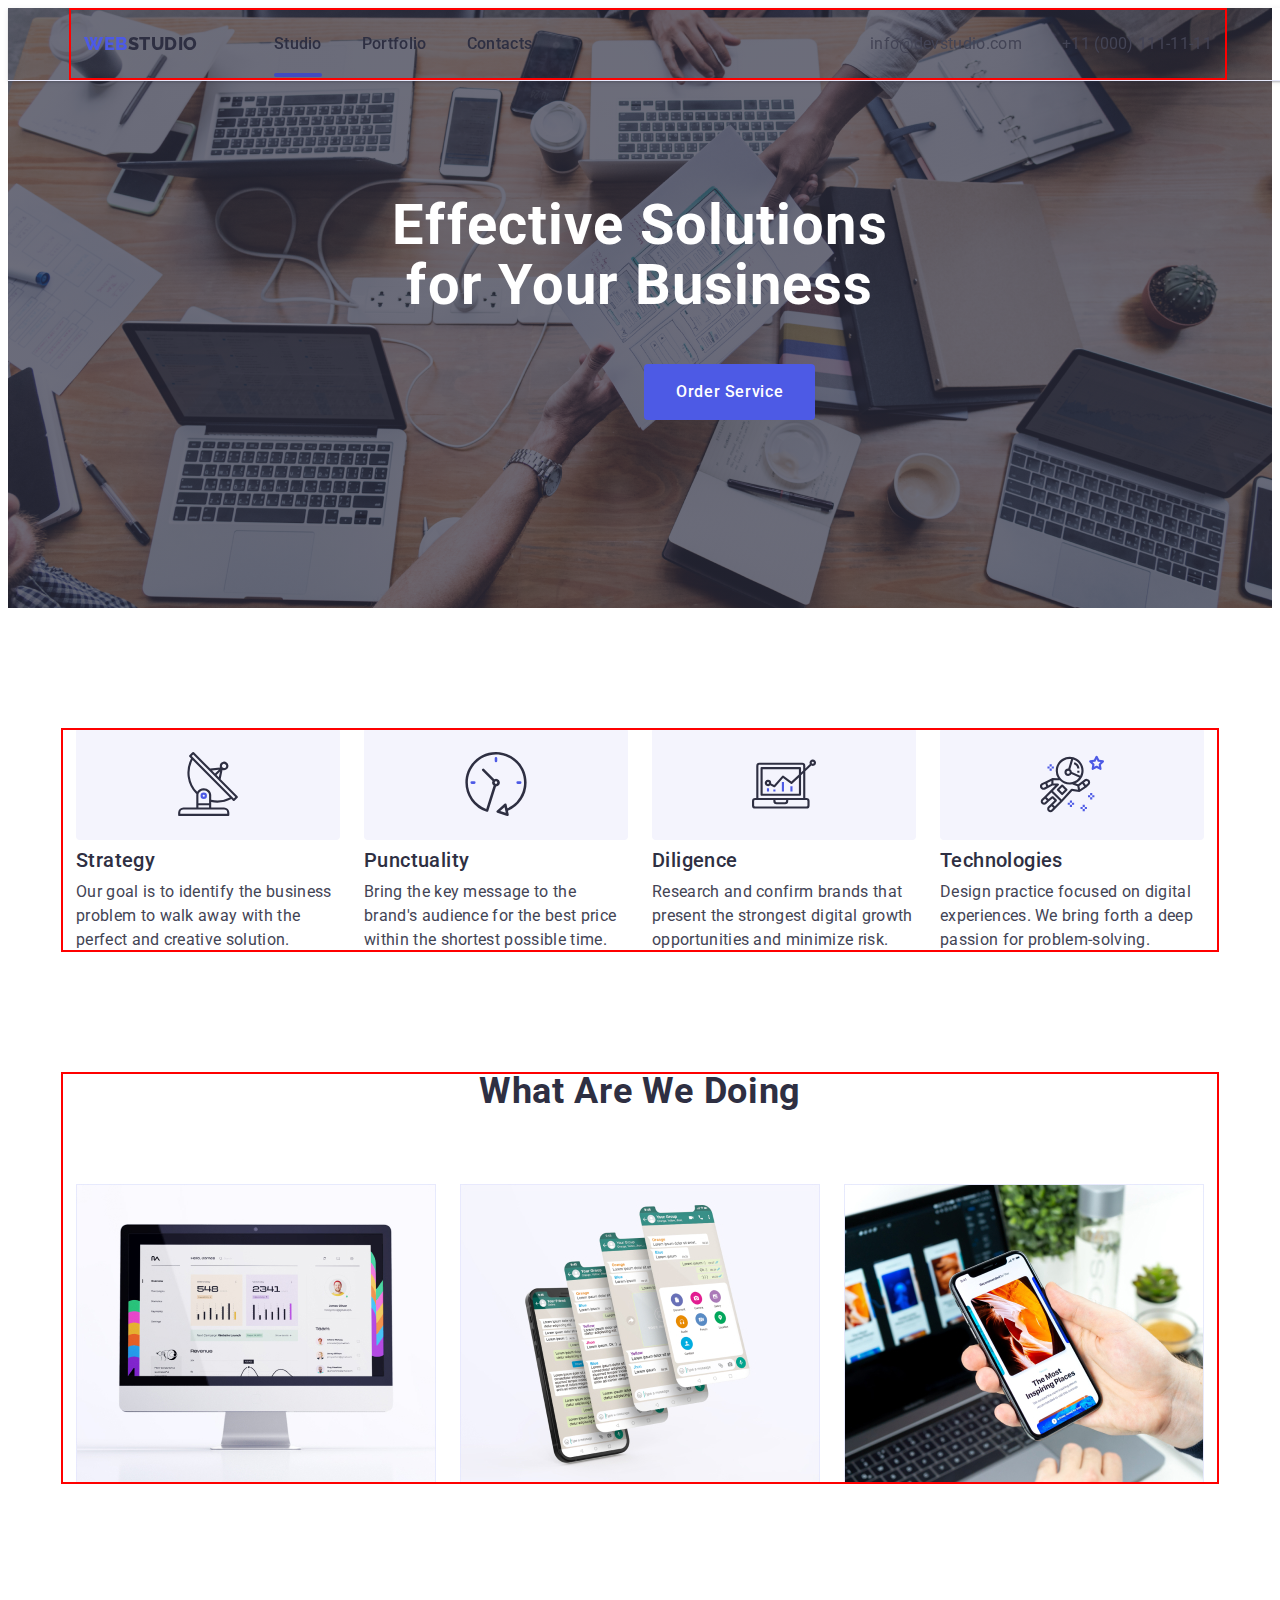
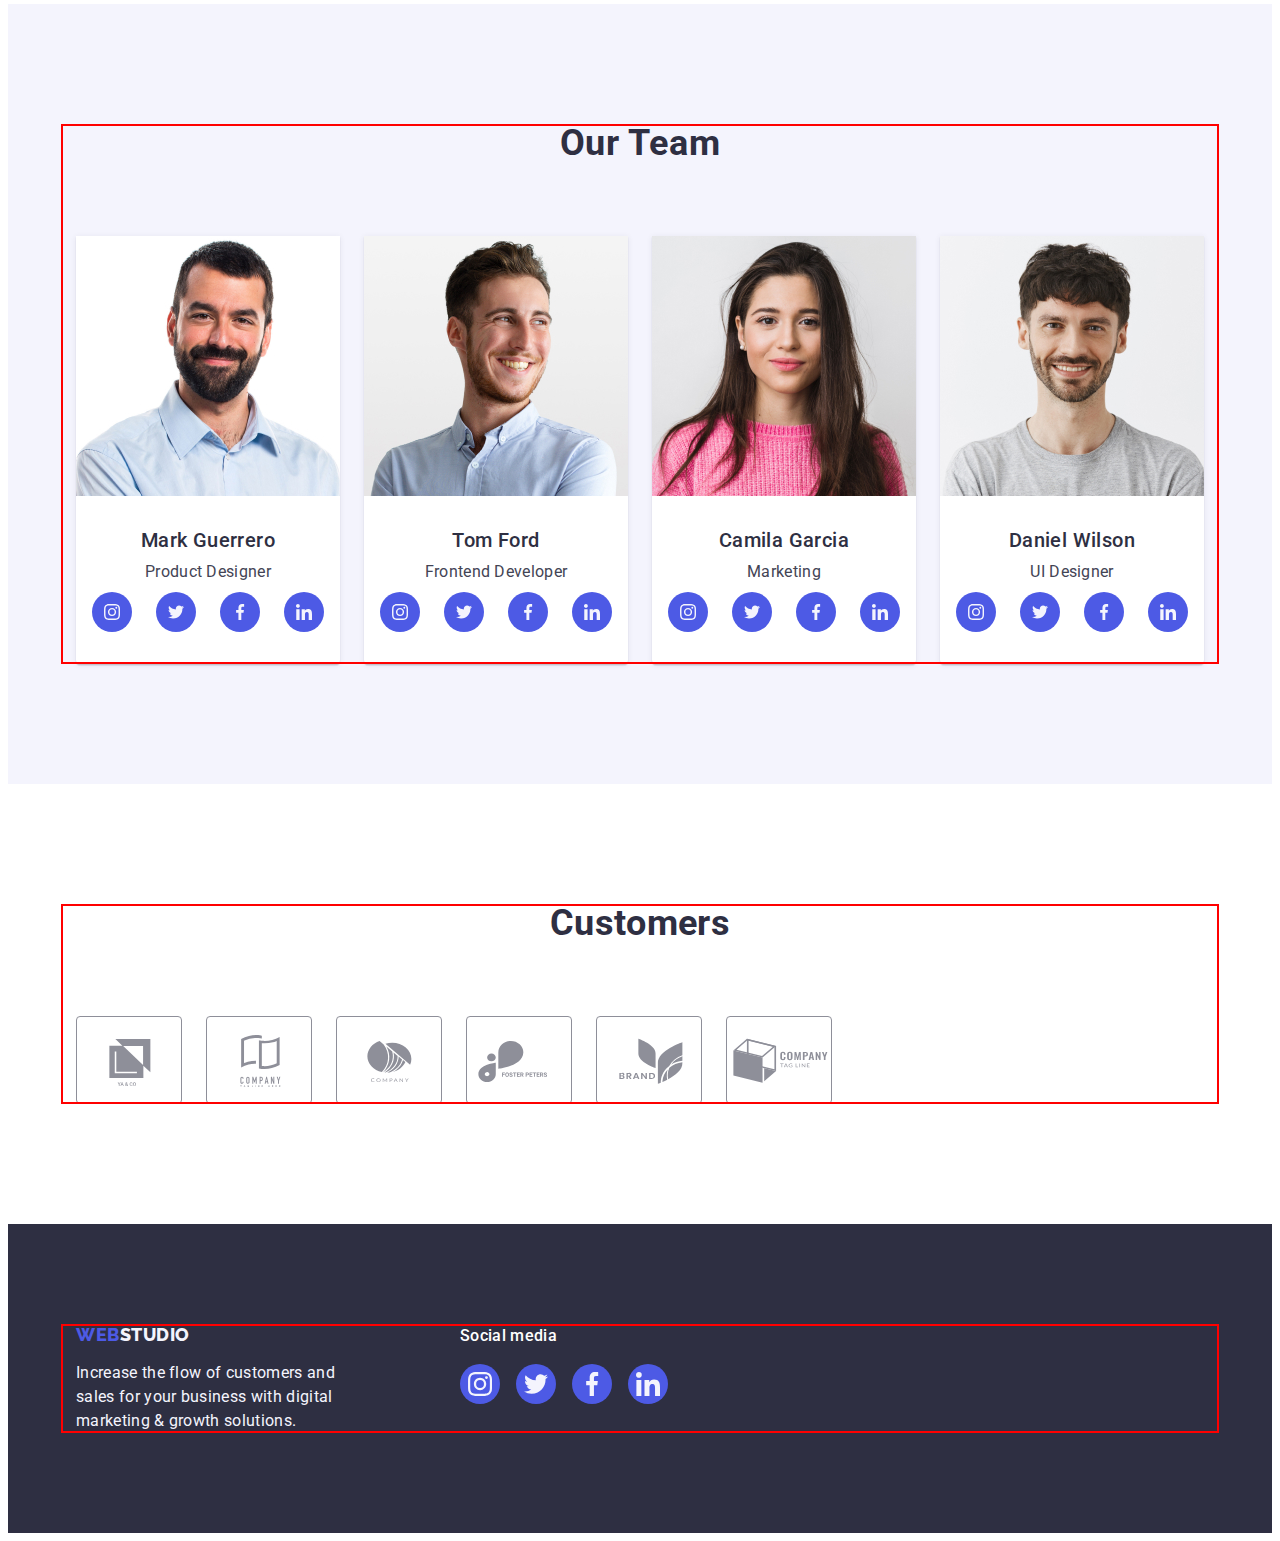
==== commit 73e343ba: "preposition" ====
--- a/index.html
+++ b/index.html
@@ -29,7 +29,9 @@
           </a>
           <ul class="header-nav-list list">
             <li class="header-nav-item">
-              <a class="header-nav-link link" href="./index.html">Studio</a>
+              <a class="header-nav-link link active" href="./index.html"
+                >Studio</a
+              >
             </li>
             <li class="header-nav-item">
               <a class="header-nav-link link" href="./portfolio.html"
@@ -591,5 +593,16 @@
         </div>
       </div>
     </footer>
+
+    <!--Modal window-->
+    <div class="backdrop">
+      <div class="modal">
+        <button class="modal-close-btn">
+          <svg class="modal-close-icon" width="24" height="24">
+            <use href="./images/icons.svg#close-icon"></use>
+          </svg>
+        </button>
+      </div>
+    </div>
   </body>
 </html>
--- a/css/styles.css
+++ b/css/styles.css
@@ -140,6 +140,8 @@
 
 /* Header styles */
 .header {
+  position: fixed;
+  width: 100%;
   border-bottom: 1px solid #e7e9fc;
   box-shadow: 0px 2px 1px rgba(46, 47, 66, 0.08),
     0px 1px 1px rgba(46, 47, 66, 0.16), 0px 1px 6px rgba(46, 47, 66, 0.08);
@@ -155,7 +157,13 @@
   align-items: center;
   margin-right: auto;
 }
+.header-nav-list {
+  display: flex;
+  gap: 40px;
+}
 .header-nav-link {
+  position: relative;
+
   font-family: Roboto, sans-serif;
   font-style: normal;
   font-weight: 500;
@@ -184,6 +192,20 @@
 .header-nav-link:hover,
 .header-nav-link:focus {
   color: var(--color-ocean);
+}
+
+.header-nav-link::after {
+  content: '';
+  position: absolute;
+  bottom: -24px;
+  left: 0;
+  display: block;
+  width: 100%;
+  height: 4px;
+  border-radius: 2px;
+}
+.header-nav-link.active::after {
+  background-color: var(--color-ocean);
 }
 
 .header-logo-studio {
@@ -196,10 +218,7 @@
   text-transform: uppercase;
   color: var(--color-navy-blue);
 }
-.header-nav-list {
-  display: flex;
-  gap: 40px;
-}
+
 .header-nav-item {
 }
 .header-address {
@@ -569,6 +588,49 @@
   color: #f4f4fd;
 }
 
+/*Modal window */
+
+.backdrop {
+  display: none;
+  position: fixed;
+  top: 0;
+  left: 0;
+
+  width: 100%;
+  height: 100%;
+
+  background: rgba(46, 47, 66, 0.4);
+  backdrop-filter: blur (2px);
+}
+.modal {
+  position: absolute;
+  top: calc(50% - 292px);
+  left: calc(50% - 204px);
+
+  width: 408px;
+  height: 584px;
+  background-color: #fcfcfc;
+  border-radius: 4px;
+}
+.modal-close-btn {
+  position: absolute;
+
+  display: flex;
+  align-items: center;
+  justify-content: center;
+
+  top: 24px;
+  right: 24px;
+  padding: 0;
+
+  border-radius: 4px;
+}
+.modal-close-icon {
+  width: 8px;
+  height: 8px;
+  background: #2e2f42;
+}
+
 /* PORTFOLIO */
 
 .header {
@@ -697,8 +759,40 @@
   box-shadow: 0px 1px 6px rgba(46, 47, 66, 0.08),
     0px 1px 1px rgba(46, 47, 66, 0.16), 0px 2px 1px rgba(46, 47, 66, 0.08);
 }
+
+.row-thumb {
+  position: relative;
+}
 .row-list-img {
 }
+
+/* Overlay */
+.overlay {
+  position: absolute;
+  width: 100%;
+  height: 100%;
+  left: 0px;
+  top: 0px;
+
+  background: var(--color-iris);
+  mix-blend-mode: normal;
+}
+.overlay-text {
+  font-family: 'Roboto';
+  font-style: normal;
+  font-weight: 400;
+  font-size: 16px;
+  line-height: 1.5;
+  letter-spacing: 0.02em;
+
+  position: absolute;
+  width: 296px;
+  height: 96px;
+  left: 32px;
+  top: 40px;
+  color: var(--color-cloud);
+}
+
 .app {
   padding: 32px 16px;
   border: 1px solid #e7e9fc;
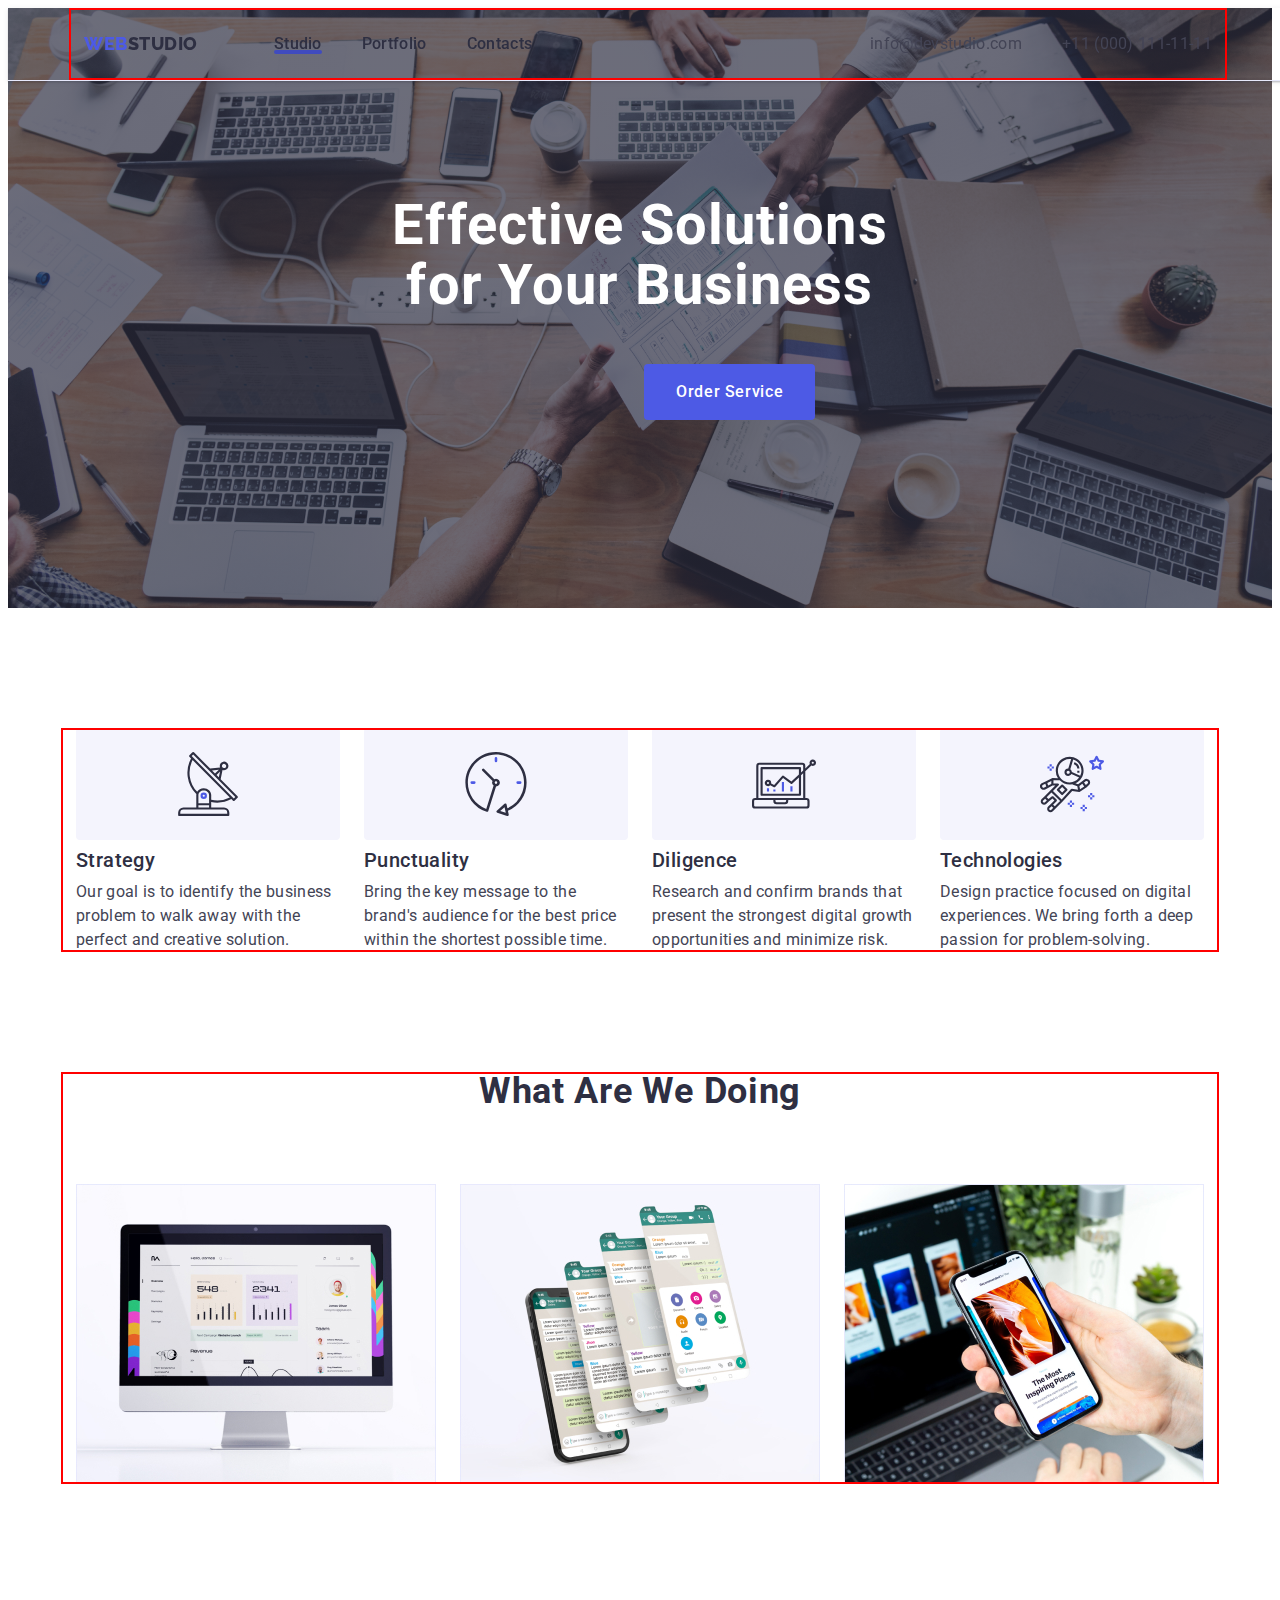
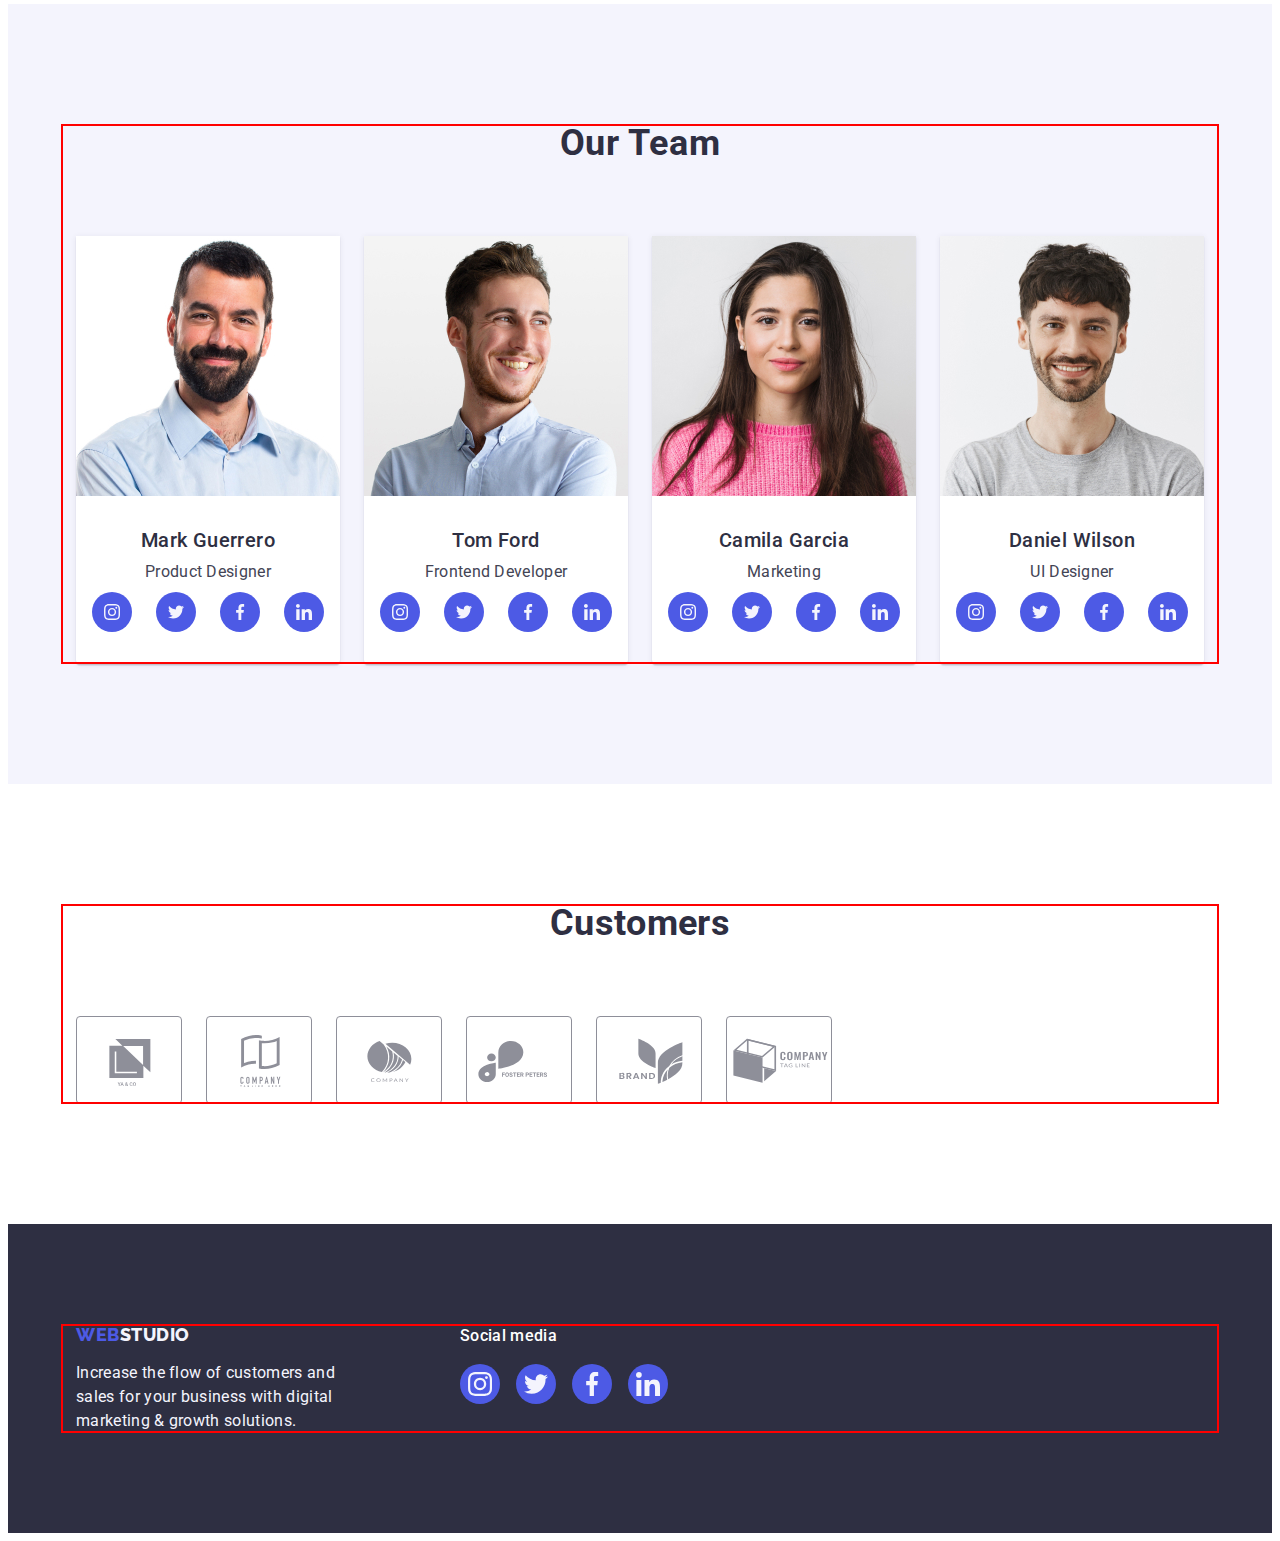
==== commit 8d098305: "portfolio" ====
--- a/index.html
+++ b/index.html
@@ -67,7 +67,9 @@
         <h1 class="main-hero-title hero-title">
           Effective Solutions for Your Business
         </h1>
-        <button class="button" type="button">Order Service</button>
+        <button class="button" type="button" data-modal-open>
+          Order Service
+        </button>
       </section>
       <!--Saction-1-advantage-->
       <section class="advantage-section">
@@ -595,14 +597,15 @@
     </footer>
 
     <!--Modal window-->
-    <div class="backdrop">
+    <div class="backdrop is-hidden" data-modal>
       <div class="modal">
-        <button class="modal-close-btn">
-          <svg class="modal-close-icon" width="24" height="24">
+        <button class="modal-close-btn" type="button" data-modal-close>
+          <svg class="modal-close-icon" width="8" height="8">
             <use href="./images/icons.svg#close-icon"></use>
           </svg>
         </button>
       </div>
     </div>
+    <script src="./js/modal.js"></script>
   </body>
 </html>
--- a/css/styles.css
+++ b/css/styles.css
@@ -16,6 +16,8 @@
   --color-white: #ffffff;
   --color-dairy: #fcfcfc;
   /* Others */
+  --header-idx: 10;
+  --modal-idx: 100;
 }
 
 html {
@@ -141,11 +143,16 @@
 /* Header styles */
 .header {
   position: fixed;
+  z-index: var(--header-idx);
+
   width: 100%;
   border-bottom: 1px solid #e7e9fc;
   box-shadow: 0px 2px 1px rgba(46, 47, 66, 0.08),
     0px 1px 1px rgba(46, 47, 66, 0.16), 0px 1px 6px rgba(46, 47, 66, 0.08);
 }
+.header.no-transparency {
+  background-color: var(--color-white);
+}
 
 .header-container {
   display: flex;
@@ -170,7 +177,9 @@
   font-size: 16px;
   line-height: 1.5;
   letter-spacing: 0.02em;
-  color: #2e2f42;
+  color: var(--color-grey);
+
+  transition: color 250ms cubic-bezier(0.4, 0, 0.2, 1);
 }
 .header-nav-logo {
   font-family: Raleway, sans-serif;
@@ -197,8 +206,8 @@
 .header-nav-link::after {
   content: '';
   position: absolute;
-  bottom: -24px;
   left: 0;
+  bottom: -1px;
   display: block;
   width: 100%;
   height: 4px;
@@ -206,6 +215,7 @@
 }
 .header-nav-link.active::after {
   background-color: var(--color-ocean);
+  color: var(--color-ocean);
 }
 
 .header-logo-studio {
@@ -220,6 +230,7 @@
 }
 
 .header-nav-item {
+  color: var(--color-ocean);
 }
 .header-address {
   font-style: normal;
@@ -238,6 +249,8 @@
   line-height: 24px;
   letter-spacing: 0.02em;
   color: #434455;
+
+  transition: color 250ms cubic-bezier(0.4, 0, 0.2, 1);
 }
 .header-address-link:hover,
 .header-address-link:focus {
@@ -295,6 +308,8 @@
   height: 56px;
   border: none;
   border-radius: 4px;
+
+  transition: background-color 250ms cubic-bezier(0.4, 0, 0.2, 1);
 }
 .button:hover,
 .button:focus {
@@ -458,6 +473,8 @@
   display: flex;
   align-items: center;
   justify-content: center;
+
+  transition: background-color 250ms cubic-bezier(0.4, 0, 0.2, 1);
 }
 .socials-link:hover,
 .socials-link:focus {
@@ -497,6 +514,9 @@
   align-items: center;
   justify-content: center;
   color: var(--color-light-slate);
+
+  transition: border-color 250ms cubic-bezier(0.4, 0, 0.2, 1),
+    color 250ms cubic-bezier(0.4, 0, 0.2, 1);
 }
 .customers-link:hover,
 .customers-link:focus {
@@ -545,6 +565,8 @@
   display: flex;
   align-items: center;
   justify-content: center;
+
+  transition: background-color 250ms cubic-bezier(0.4, 0, 0.2, 1);
 }
 .socials-link-footer:hover,
 .socials-link-footer:focus {
@@ -601,16 +623,30 @@
 
   background: rgba(46, 47, 66, 0.4);
   backdrop-filter: blur (2px);
+  z-index: var(--modal-idx);
+
+  transition: opacity 250ms cubic-bezier(0.4, 0, 0.2, 1),
+    visibility 250ms cubic-bezier(0.4, 0, 0.2, 1);
+}
+.backdrop.is-hidden {
+  opacity: 0;
+  visibility: hidden;
+  pointer-events: none;
 }
 .modal {
   position: absolute;
   top: calc(50% - 292px);
   left: calc(50% - 204px);
+  transform: translate(-50%, -50%) scale(1);
 
   width: 408px;
-  height: 584px;
+  min-height: 576px;
   background-color: #fcfcfc;
   border-radius: 4px;
+  box-shadow: 0px 1px 1px rgba(0, 0, 0, 0.14), 0px 1px 3px rgba(0, 0, 0, 0.12),
+    0px 2px 1px rgba(0, 0, 0, 0.2);
+
+  transition: transform 250ms cubic-bezier(0.4, 0, 0.2, 1);
 }
 .modal-close-btn {
   position: absolute;
@@ -619,86 +655,39 @@
   align-items: center;
   justify-content: center;
 
+  width: 24px;
+  height: 24px;
   top: 24px;
   right: 24px;
   padding: 0;
-
-  border-radius: 4px;
-}
+  border-radius: 50%;
+
+  background-color: var(--color-cornflower);
+  border: 1px solid rgba(0, 0, 0, 0.1);
+  cursor: pointer;
+  transition: background-color 250ms cubic-bezier(0.4, 0, 0.2, 1),
+    border 250ms cubic-bezier(0.4, 0, 0.2, 1);
+}
+.modal-close-btn:hover,
+.modal-close-btn:focus {
+  background-color: var(--color-ocean);
+  border: none;
+}
+
 .modal-close-icon {
   width: 8px;
   height: 8px;
   background: #2e2f42;
+
+  transition: fill 250ms cubic-bezier(0.4, 0, 0.2, 1);
+}
+
+.modal-close-icon:hover,
+.modal-close-icon:focus {
+  fill: var(--color-white);
 }
 
 /* PORTFOLIO */
-
-.header {
-}
-.header-nav-link {
-  font-family: 'Roboto';
-  font-style: normal;
-  font-weight: 500;
-  font-size: 16px;
-  line-height: 1.5;
-  letter-spacing: 0.02em;
-  color: #2e2f42;
-}
-.header-nav-logo {
-  font-family: Raleway, sans-serif;
-  font-style: normal;
-  font-weight: 800;
-  font-size: 18px;
-  line-height: 1.17;
-  display: flex;
-  align-items: center;
-  letter-spacing: 0.03em;
-  text-transform: uppercase;
-  color: var(--color-iris);
-}
-
-.span {
-  color: var(--color-navy-blue);
-}
-.header-nav-link:hover,
-.header-nav-link:focus {
-  color: var(--color-ocean);
-}
-
-.header-logo-studio {
-  font-family: Raleway, sans-serif;
-  font-style: normal;
-  font-weight: 800;
-  font-size: 18px;
-  line-height: 1.17;
-  letter-spacing: 0.03em;
-  text-transform: uppercase;
-  color: var(--color-navy-blue);
-}
-.header-nav-list {
-}
-.header-nav-item {
-}
-.header-address {
-  font-style: normal;
-}
-.header-address-list {
-}
-.header-address-item {
-}
-.header-address-link {
-  font-family: 'Roboto';
-  font-style: normal;
-  font-weight: 400;
-  font-size: 16px;
-  line-height: 24px;
-  letter-spacing: 0.02em;
-  color: #434455;
-}
-.header-address-link:hover,
-.header-address-link:focus {
-  color: #404bbf;
-}
 
 /* Filters styles */
 
@@ -712,6 +701,10 @@
   margin-bottom: 72px;
 }
 .filters-list-item {
+  transition: color 250ms cubic-bezier(0.4, 0, 0.2, 1),
+    background-color 250ms cubic-bezier(0.4, 0, 0.2, 1),
+    border-color 250ms cubic-bezier(0.4, 0, 0.2, 1),
+    box-shadow 250ms cubic-bezier(0.4, 0, 0.2, 1);
 }
 
 .filters-button-all {
@@ -750,6 +743,8 @@
 .row-list-item {
   width: calc((100% - 48px) / 3);
   display: block;
+
+  transition: box-shadow 250ms cubic-bezier(0.4, 0, 0.2, 1);
 }
 .row-link {
   display: block;
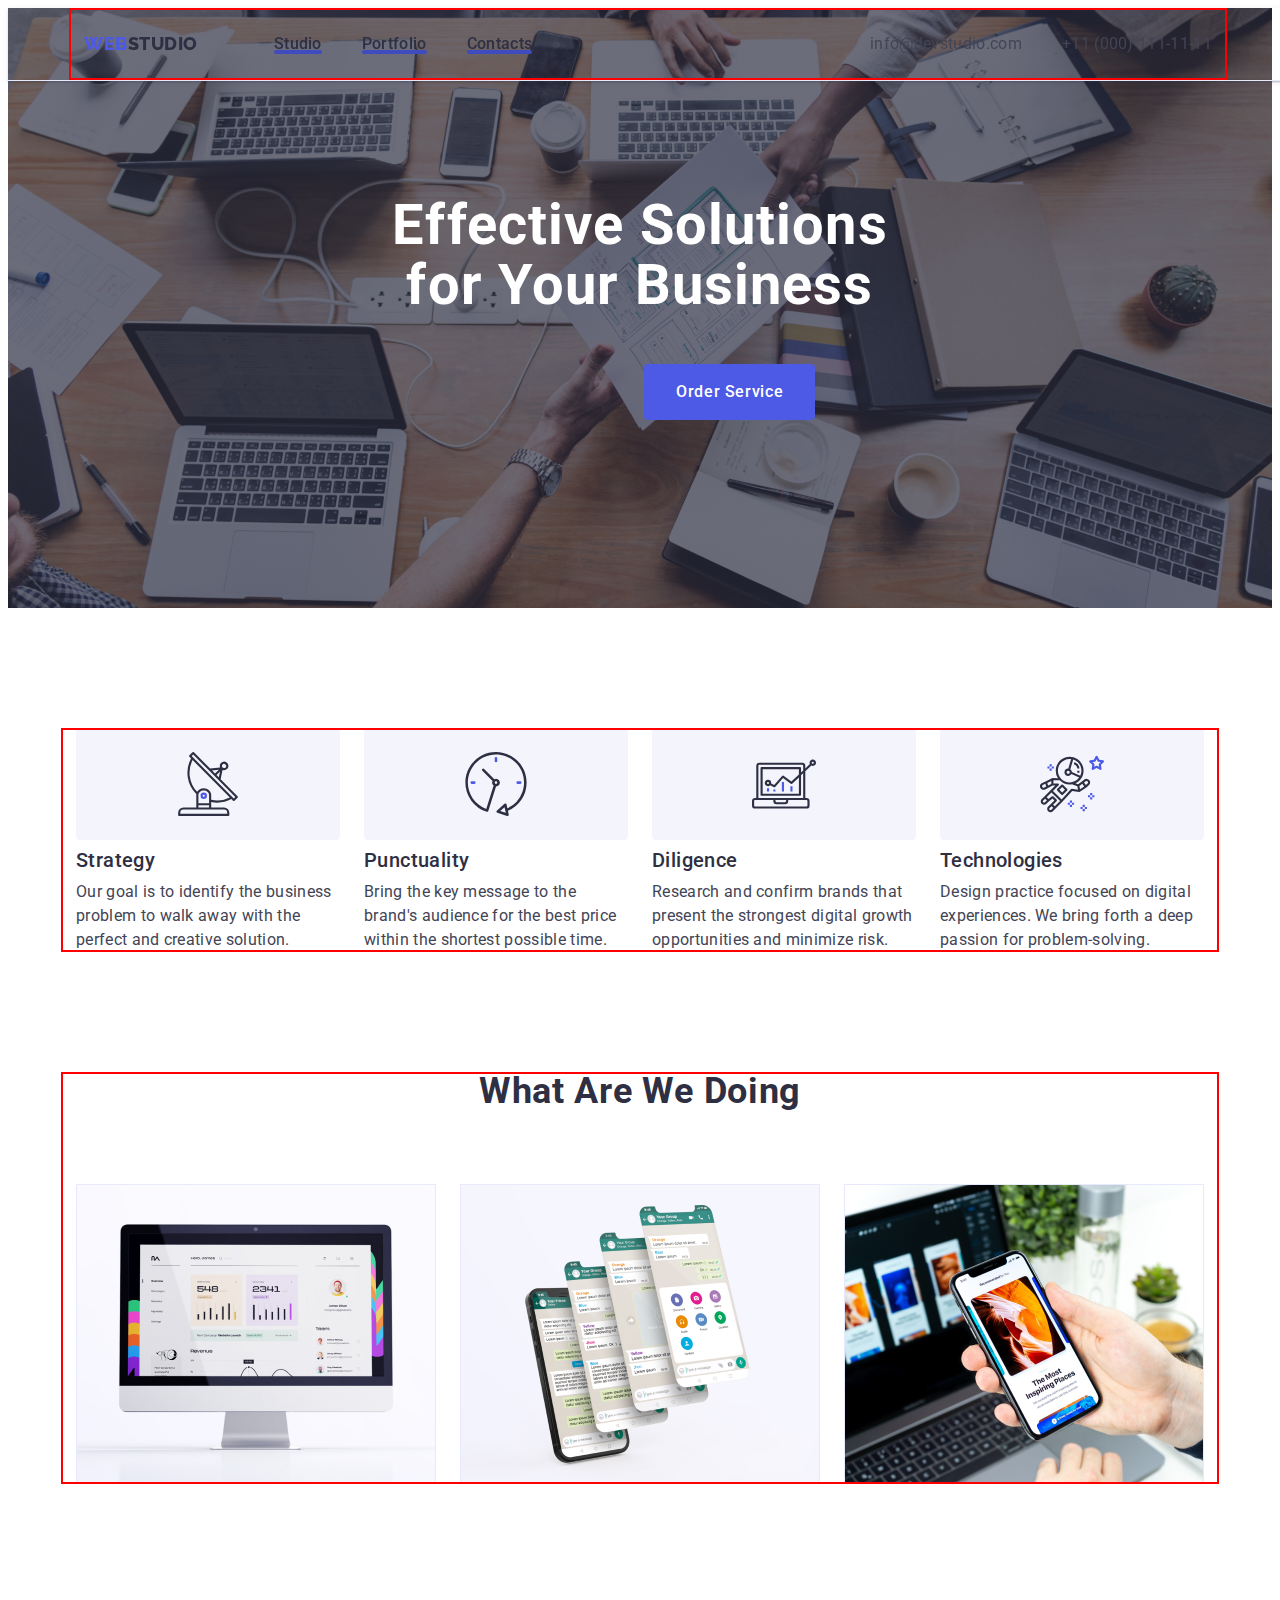
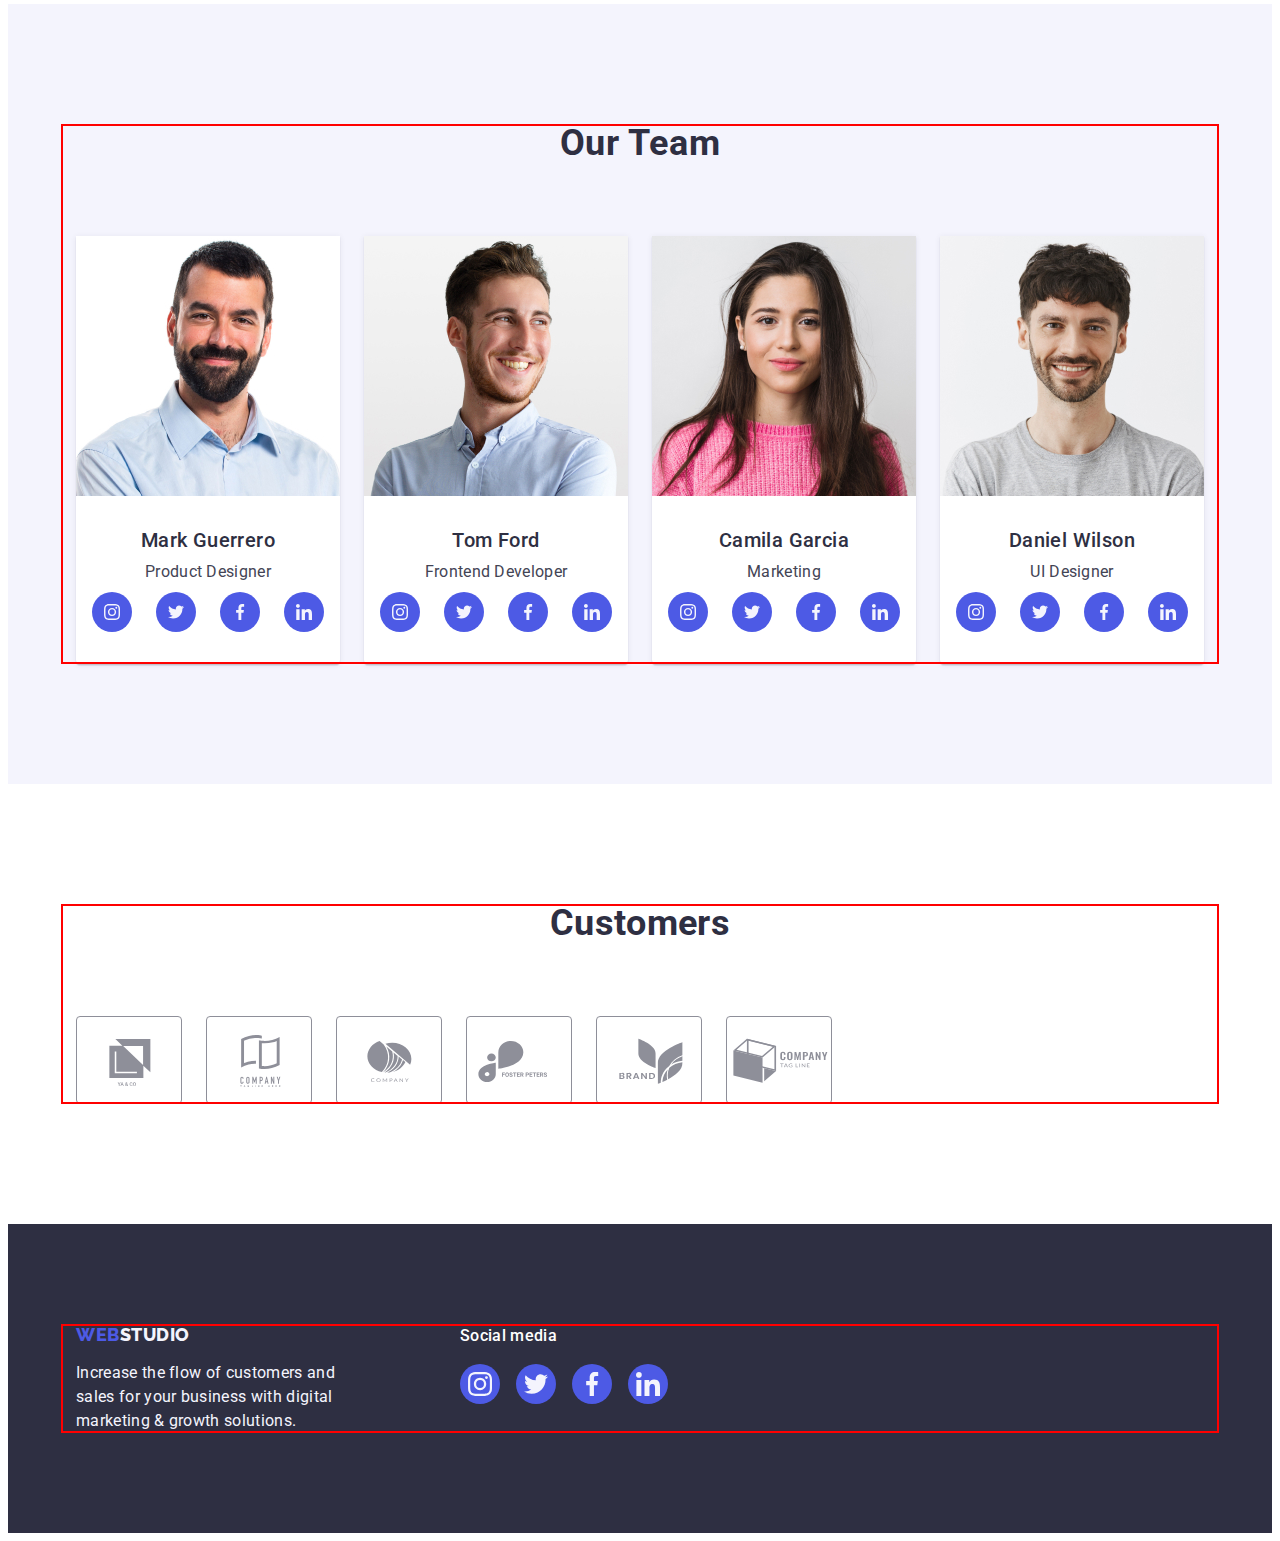
==== commit d79ae6d1: "btn" ====
--- a/index.html
+++ b/index.html
@@ -67,7 +67,7 @@
         <h1 class="main-hero-title hero-title">
           Effective Solutions for Your Business
         </h1>
-        <button class="button" type="button" data-modal-open>
+        <button class="button" type="button" data-modal-open="btn">
           Order Service
         </button>
       </section>
@@ -595,11 +595,10 @@
         </div>
       </div>
     </footer>
-
     <!--Modal window-->
     <div class="backdrop is-hidden" data-modal>
       <div class="modal">
-        <button class="modal-close-btn" type="button" data-modal-close>
+        <button class="modal-close-btn" type="button" data-modal-close="btn">
           <svg class="modal-close-icon" width="8" height="8">
             <use href="./images/icons.svg#close-icon"></use>
           </svg>
--- a/css/styles.css
+++ b/css/styles.css
@@ -212,9 +212,9 @@
   width: 100%;
   height: 4px;
   border-radius: 2px;
+  background-color: var(--color-ocean);
 }
 .header-nav-link.active::after {
-  background-color: var(--color-ocean);
   color: var(--color-ocean);
 }
 
@@ -230,7 +230,6 @@
 }
 
 .header-nav-item {
-  color: var(--color-ocean);
 }
 .header-address {
   font-style: normal;
@@ -613,7 +612,6 @@
 /*Modal window */
 
 .backdrop {
-  display: none;
   position: fixed;
   top: 0;
   left: 0;
@@ -621,7 +619,7 @@
   width: 100%;
   height: 100%;
 
-  background: rgba(46, 47, 66, 0.4);
+  background-color: rgba(46, 47, 66, 0.4);
   backdrop-filter: blur (2px);
   z-index: var(--modal-idx);
 
@@ -635,8 +633,8 @@
 }
 .modal {
   position: absolute;
-  top: calc(50% - 292px);
-  left: calc(50% - 204px);
+  top: 50%;
+  left: 50%;
   transform: translate(-50%, -50%) scale(1);
 
   width: 408px;
@@ -655,10 +653,11 @@
   align-items: center;
   justify-content: center;
 
+  top: 24px;
+  right: 24px;
   width: 24px;
   height: 24px;
-  top: 24px;
-  right: 24px;
+
   padding: 0;
   border-radius: 50%;
 
@@ -672,19 +671,14 @@
 .modal-close-btn:focus {
   background-color: var(--color-ocean);
   border: none;
+  fill: var(--color-white);
 }
 
 .modal-close-icon {
   width: 8px;
   height: 8px;
-  background: #2e2f42;
 
   transition: fill 250ms cubic-bezier(0.4, 0, 0.2, 1);
-}
-
-.modal-close-icon:hover,
-.modal-close-icon:focus {
-  fill: var(--color-white);
 }
 
 /* PORTFOLIO */
@@ -701,10 +695,6 @@
   margin-bottom: 72px;
 }
 .filters-list-item {
-  transition: color 250ms cubic-bezier(0.4, 0, 0.2, 1),
-    background-color 250ms cubic-bezier(0.4, 0, 0.2, 1),
-    border-color 250ms cubic-bezier(0.4, 0, 0.2, 1),
-    box-shadow 250ms cubic-bezier(0.4, 0, 0.2, 1);
 }
 
 .filters-button-all {
@@ -720,6 +710,11 @@
   padding: 12px 24px;
   border: 1px solid var(--color-cornflower);
   border-radius: 4px;
+
+  transition: color 250ms cubic-bezier(0.4, 0, 0.2, 1),
+    background-color 250ms cubic-bezier(0.4, 0, 0.2, 1),
+    border-color 250ms cubic-bezier(0.4, 0, 0.2, 1),
+    box-shadow 250ms cubic-bezier(0.4, 0, 0.2, 1);
 }
 .filters-button-all:hover,
 .filters-button-all:focus {
@@ -743,21 +738,23 @@
 .row-list-item {
   width: calc((100% - 48px) / 3);
   display: block;
-
-  transition: box-shadow 250ms cubic-bezier(0.4, 0, 0.2, 1);
 }
 .row-link {
   display: block;
+  transition: box-shadow 250ms cubic-bezier(0.4, 0, 0.2, 1);
 }
 .row-link:hover,
 .row-link:focus {
   box-shadow: 0px 1px 6px rgba(46, 47, 66, 0.08),
     0px 1px 1px rgba(46, 47, 66, 0.16), 0px 2px 1px rgba(46, 47, 66, 0.08);
+  transform: translateY(0%);
 }
 
 .row-thumb {
   position: relative;
-}
+  overflow: hidden;
+}
+
 .row-list-img {
 }
 
@@ -773,6 +770,8 @@
   mix-blend-mode: normal;
 }
 .overlay-text {
+  position: absolute;
+  top: 0px;
   font-family: 'Roboto';
   font-style: normal;
   font-weight: 400;
@@ -780,12 +779,14 @@
   line-height: 1.5;
   letter-spacing: 0.02em;
 
-  position: absolute;
-  width: 296px;
-  height: 96px;
-  left: 32px;
-  top: 40px;
+  width: 100%;
+  height: 100%;
+  padding: 40px 32px;
+
   color: var(--color-cloud);
+  background-color: var(--color-iris);
+  transform: translateY(100%);
+  transition: transform 250ms cubic-bezier(0.4, 0, 0.2, 1);
 }
 
 .app {
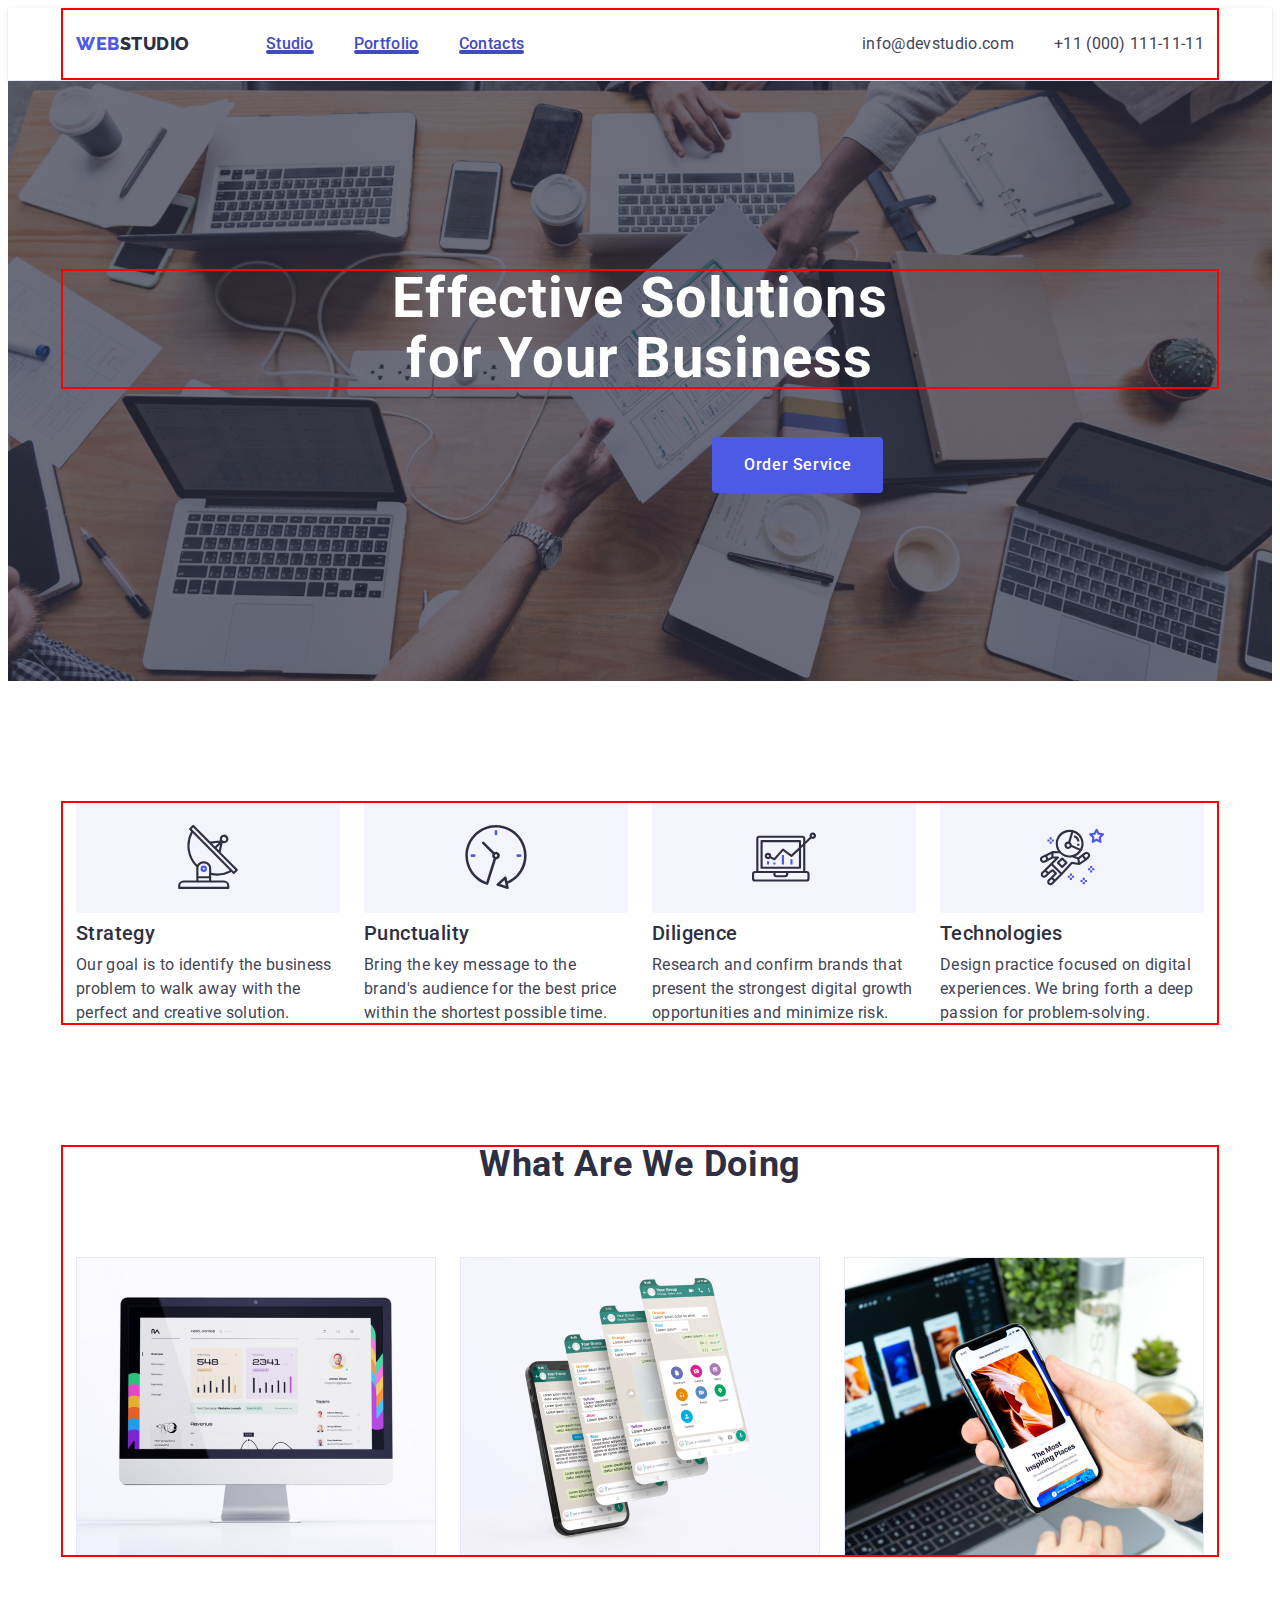
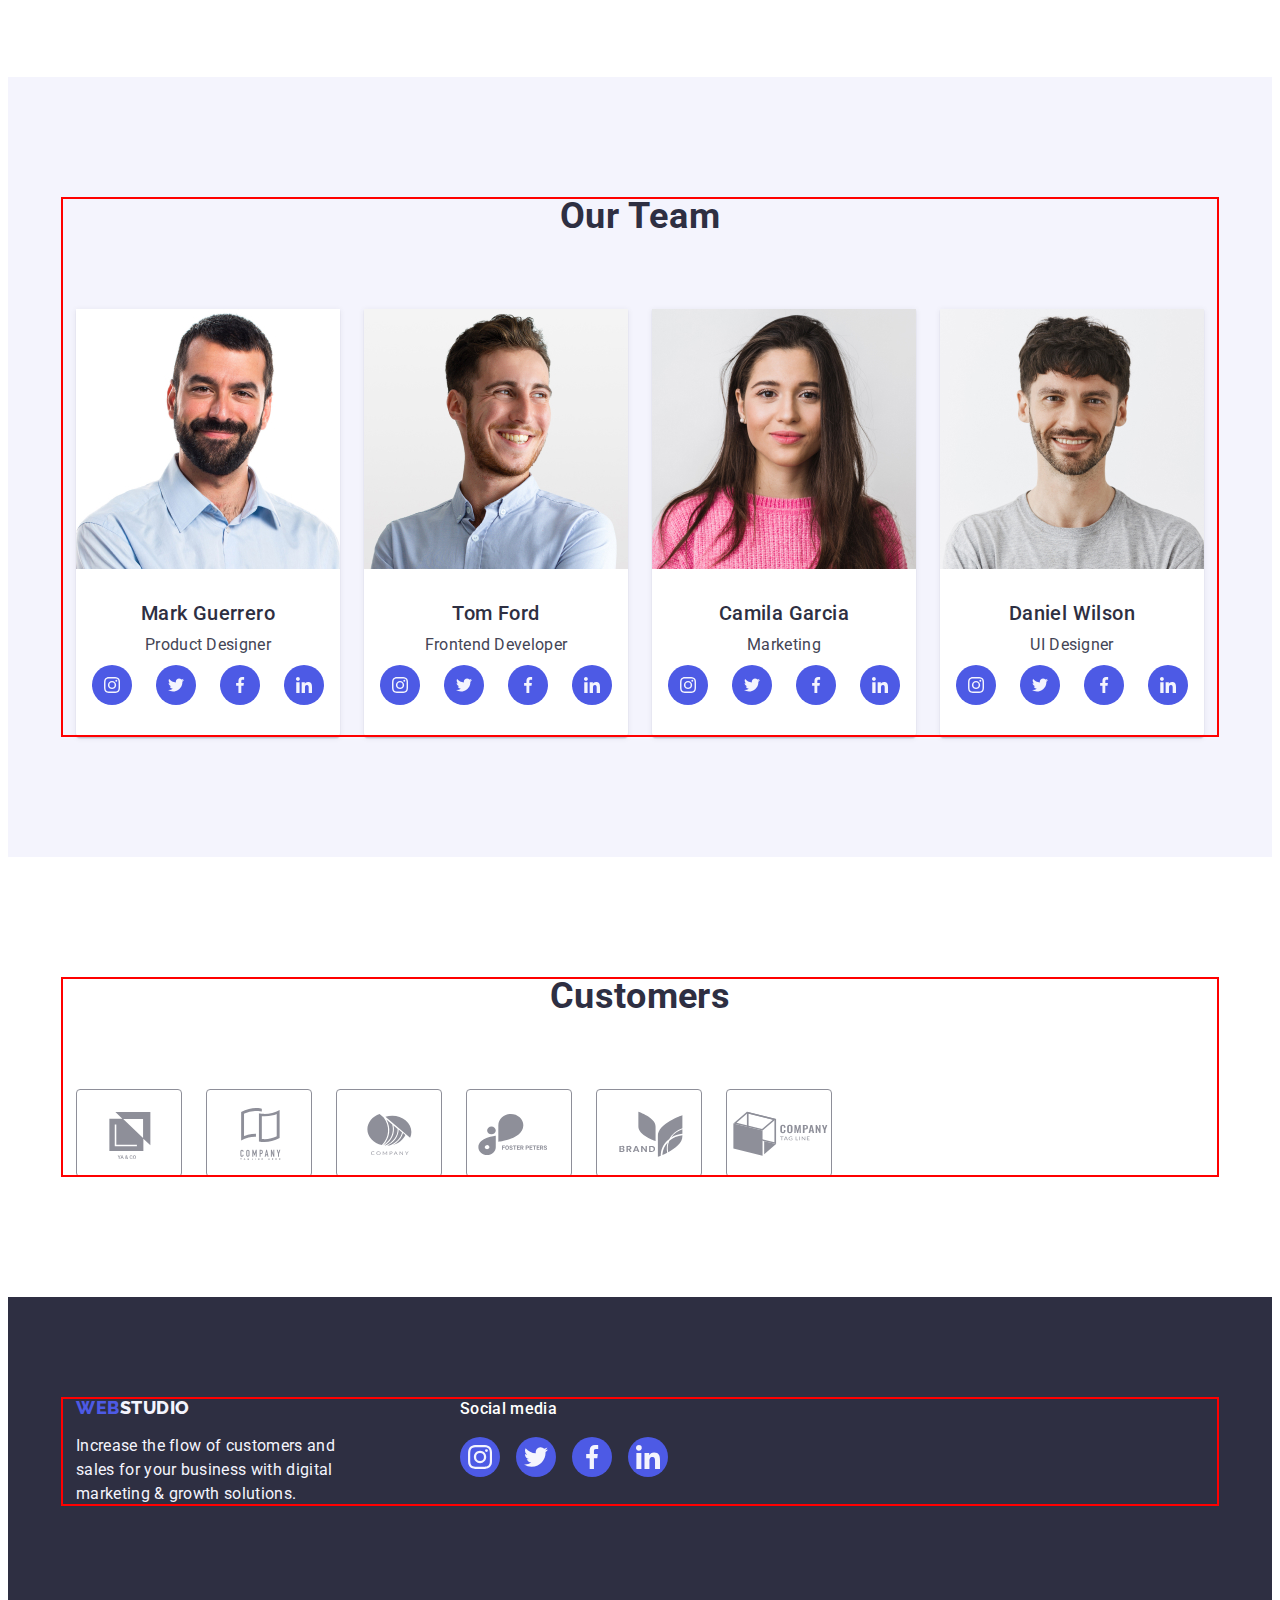
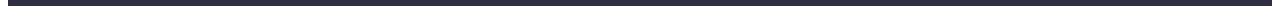
==== commit 2dcef2e0: "overlay" ====
--- a/index.html
+++ b/index.html
@@ -64,12 +64,14 @@
     <main>
       <!--Section-Hero-->
       <section class="hero-section">
-        <h1 class="main-hero-title hero-title">
-          Effective Solutions for Your Business
-        </h1>
-        <button class="button" type="button" data-modal-open="btn">
-          Order Service
-        </button>
+        <div class="container">
+          <h1 class="main-hero-title hero-title">
+            Effective Solutions for Your Business
+          </h1>
+          <button class="button" type="button" data-modal-open="btn">
+            Order Service
+          </button>
+        </div>
       </section>
       <!--Saction-1-advantage-->
       <section class="advantage-section">
--- a/css/styles.css
+++ b/css/styles.css
@@ -142,7 +142,6 @@
 
 /* Header styles */
 .header {
-  position: fixed;
   z-index: var(--header-idx);
 
   width: 100%;
@@ -177,7 +176,7 @@
   font-size: 16px;
   line-height: 1.5;
   letter-spacing: 0.02em;
-  color: var(--color-grey);
+  color: var(--color-ocean);
 
   transition: color 250ms cubic-bezier(0.4, 0, 0.2, 1);
 }
@@ -743,8 +742,8 @@
   display: block;
   transition: box-shadow 250ms cubic-bezier(0.4, 0, 0.2, 1);
 }
-.row-link:hover,
-.row-link:focus {
+.row-link:hover .overlay-text,
+.row-link:focus .overlay-text {
   box-shadow: 0px 1px 6px rgba(46, 47, 66, 0.08),
     0px 1px 1px rgba(46, 47, 66, 0.16), 0px 2px 1px rgba(46, 47, 66, 0.08);
   transform: translateY(0%);
